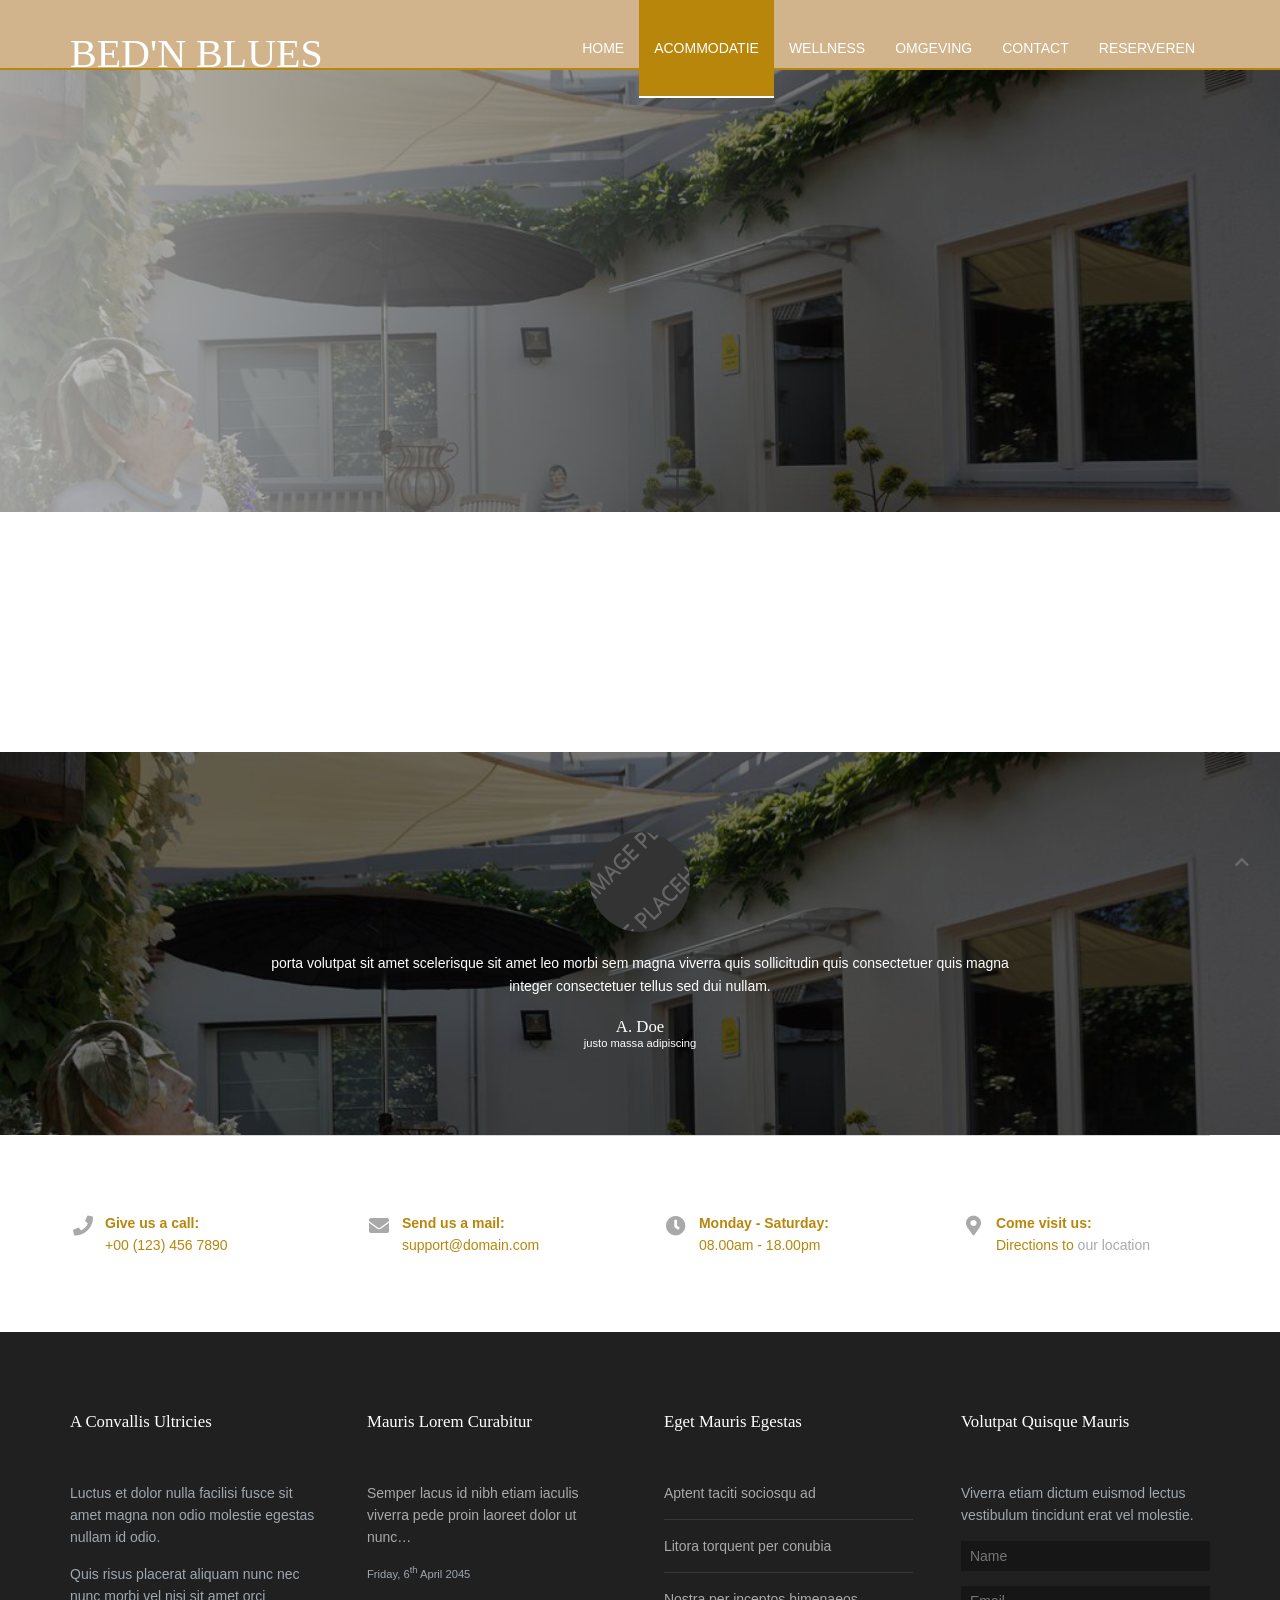
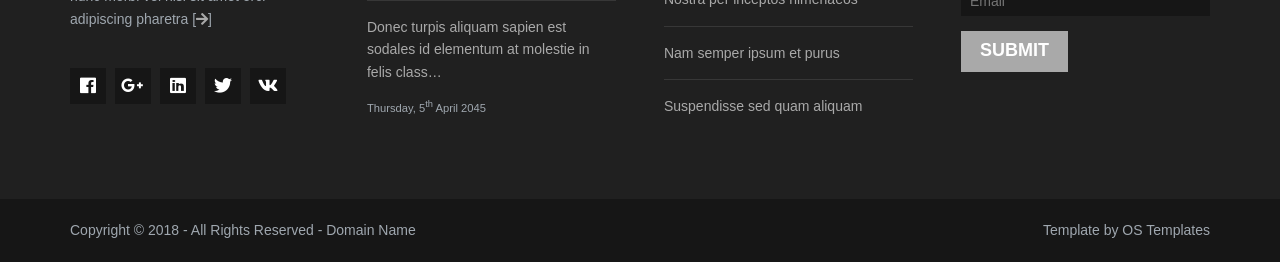
==== acommodatie.html @ f79406b9 "updated" ====
<!DOCTYPE html>
<!--
Template Name: Trealop
Author: <a href="https://www.os-templates.com/">OS Templates</a>
Author URI: https://www.os-templates.com/
Copyright: OS-Templates.com
Licence: Free to use under our free template licence terms
Licence URI: https://www.os-templates.com/template-terms
-->
<html lang="">
<!-- To declare your language - read more here: https://www.w3.org/International/questions/qa-html-language-declarations -->
<head>
<title>Bed'N Blues</title>
<meta charset="utf-8">
<meta name="viewport" content="width=device-width, initial-scale=1.0, maximum-scale=1.0, user-scalable=no">
<link href="layout/styles/layout.css" rel="stylesheet" type="text/css" media="all">
</head>
<body id="top">
  
  
<div class="wrapper row1">
  <header id="header" class="hoc clear">
    <div id="logo" class="fl_left"> 
      <!-- ################################################################################################ -->
      <h1><a href="index.html">Bed'N Blues</a></h1>
      <!-- ################################################################################################ -->
    </div>
    <nav id="mainav" class="fl_right"> 
      <!-- ################################################################################################ -->
      <ul class="clear">
        <li><a href="index.html">Home</a></li>
        <li class="active"><a  href="acommodatie.html">acommodatie</a>
       
        </li>
        <li><a href="wellness.html">Wellness</a>
         
        </li>
        <li><a href="omgeving.html">omgeving</a></li>
        <li><a href="contact.html">contact</a></li>
        <li><a href="reserveren.html">reserveren</a></li>
       
      </ul>
      <!-- ################################################################################################ -->
    </nav>
  </header>
</div>
<!-- ################################################################################################ -->
<!-- ################################################################################################ -->
<!-- ################################################################################################ -->
<div class="wrapper bgded overlay gradient" style="background-image:url('images/demo/backgrounds/01.png');">
  <div id="pageintro" class="hoc clear"> 
    <!-- ################################################################################################ -->
    <article>
      <p></p>
      <h3 class="heading"></h3>
      <footer>
       
      </footer>
    </article>
    <!-- ################################################################################################ -->
  </div>
</div>
<div class="wrapper row3">


</div>

<!-- ################################################################################################ -->
<!-- ################################################################################################ -->
<!-- ################################################################################################ -->

<!-- ################################################################################################ -->
<!-- ################################################################################################ -->
<!-- ################################################################################################ -->

<!-- ################################################################################################ -->
<!-- ################################################################################################ -->
<!-- ################################################################################################ -->
<div class="wrapper row3">
  <main class="hoc container clear"> 
    <!-- main body -->
    <!-- ################################################################################################ -->
    <section id="introblocks">
      <div class="sectiontitle">
        <h6 class="heading"></h6>
      </div>
    
    </section>
    <!-- ################################################################################################ -->
    <!-- / main body -->
    <div class="clear"></div>
  </main>
</div>
<!-- ################################################################################################ -->
<!-- ################################################################################################ -->
<!-- ################################################################################################ -->
<div class="wrapper row2">
  
</div>
<!-- ################################################################################################ -->
<!-- ################################################################################################ -->
<!-- ################################################################################################ -->
<div class="wrapper bgded overlay" style="background-image:url('images/demo/backgrounds/01.png');">
  <div class="hoc container testimonial clear"> 
    <!-- ################################################################################################ -->
    <article><img src="images/demo/100x100.png" alt="">
      <blockquote>porta volutpat sit amet scelerisque sit amet leo morbi sem magna viverra quis sollicitudin quis consectetuer quis magna integer consectetuer tellus sed dui nullam.</blockquote>
      <h6 class="heading font-x1">A. Doe</h6>
      <em>justo massa adipiscing</em></article>
    <!-- ################################################################################################ -->
  </div>
</div>
<!-- ################################################################################################ -->
<!-- ################################################################################################ -->
<!-- ################################################################################################ -->
<div class="wrapper row3">
  <section id="cta" class="hoc container clear"> 
    <!-- ################################################################################################ -->
    <ul class="nospace clear">
      <li class="one_quarter first">
        <div class="block clear"><a href="#"><i class="fas fa-phone"></i></a> <span><strong>Give us a call:</strong> +00 (123) 456 7890</span></div>
      </li>
      <li class="one_quarter">
        <div class="block clear"><a href="#"><i class="fas fa-envelope"></i></a> <span><strong>Send us a mail:</strong> support@domain.com</span></div>
      </li>
      <li class="one_quarter">
        <div class="block clear"><a href="#"><i class="fas fa-clock"></i></a> <span><strong> Monday - Saturday:</strong> 08.00am - 18.00pm</span></div>
      </li>
      <li class="one_quarter">
        <div class="block clear"><a href="#"><i class="fas fa-map-marker-alt"></i></a> <span><strong>Come visit us:</strong> Directions to <a href="#">our location</a></span></div>
      </li>
    </ul>
    <!-- ################################################################################################ -->
  </section>
</div>
<!-- ################################################################################################ -->
<!-- ################################################################################################ -->
<!-- ################################################################################################ -->
<div class="wrapper row4">
  <footer id="footer" class="hoc clear"> 
    <!-- ################################################################################################ -->
    <div class="one_quarter first">
      <h6 class="heading">A convallis ultricies</h6>
      <p>Luctus et dolor nulla facilisi fusce sit amet magna non odio molestie egestas nullam id odio.</p>
      <p class="btmspace-30">Quis risus placerat aliquam nunc nec nunc morbi vel nisi sit amet orci adipiscing pharetra [<a href="#"><i class="fas fa-arrow-right"></i></a>]</p>
      <ul class="faico clear">
        <li><a class="faicon-facebook" href="#"><i class="fab fa-facebook"></i></a></li>
        <li><a class="faicon-google-plus" href="#"><i class="fab fa-google-plus-g"></i></a></li>
        <li><a class="faicon-linkedin" href="#"><i class="fab fa-linkedin"></i></a></li>
        <li><a class="faicon-twitter" href="#"><i class="fab fa-twitter"></i></a></li>
        <li><a class="faicon-vk" href="#"><i class="fab fa-vk"></i></a></li>
      </ul>
    </div>
    <div class="one_quarter">
      <h6 class="heading">Mauris lorem curabitur</h6>
      <ul class="nospace linklist">
        <li>
          <article>
            <p class="nospace btmspace-10"><a href="#">Semper lacus id nibh etiam iaculis viverra pede proin laoreet dolor ut nunc&hellip;</a></p>
            <time class="block font-xs" datetime="2045-04-06">Friday, 6<sup>th</sup> April 2045</time>
          </article>
        </li>
        <li>
          <article>
            <p class="nospace btmspace-10"><a href="#">Donec turpis aliquam sapien est sodales id elementum at molestie in felis class&hellip;</a></p>
            <time class="block font-xs" datetime="2045-04-05">Thursday, 5<sup>th</sup> April 2045</time>
          </article>
        </li>
      </ul>
    </div>
    <div class="one_quarter">
      <h6 class="heading">Eget mauris egestas</h6>
      <ul class="nospace linklist">
        <li><a href="#">Aptent taciti sociosqu ad</a></li>
        <li><a href="#">Litora torquent per conubia</a></li>
        <li><a href="#">Nostra per inceptos himenaeos</a></li>
        <li><a href="#">Nam semper ipsum et purus</a></li>
        <li><a href="#">Suspendisse sed quam aliquam</a></li>
      </ul>
    </div>
    <div class="one_quarter">
      <h6 class="heading">Volutpat quisque mauris</h6>
      <p class="nospace btmspace-15">Viverra etiam dictum euismod lectus vestibulum tincidunt erat vel molestie.</p>
      <form method="post" action="#">
        <fieldset>
          <legend>Newsletter:</legend>
          <input class="btmspace-15" type="text" value="" placeholder="Name">
          <input class="btmspace-15" type="text" value="" placeholder="Email">
          <button type="submit" value="submit">Submit</button>
        </fieldset>
      </form>
    </div>
    <!-- ################################################################################################ -->
  </footer>
</div>
<!-- ################################################################################################ -->
<!-- ################################################################################################ -->
<!-- ################################################################################################ -->
<div class="wrapper row5">
  <div id="copyright" class="hoc clear"> 
    <!-- ################################################################################################ -->
    <p class="fl_left">Copyright &copy; 2018 - All Rights Reserved - <a href="#">Domain Name</a></p>
    <p class="fl_right">Template by <a target="_blank" href="https://www.os-templates.com/" title="Free Website Templates">OS Templates</a></p>
    <!-- ################################################################################################ -->
  </div>
</div>
<!-- ################################################################################################ -->
<!-- ################################################################################################ -->
<!-- ################################################################################################ -->
<a id="backtotop" href="#top"><i class="fas fa-chevron-up"></i></a>
<!-- JAVASCRIPTS -->
<script src="layout/scripts/jquery.min.js"></script>
<script src="layout/scripts/jquery.backtotop.js"></script>
<script src="layout/scripts/jquery.mobilemenu.js"></script>
</body>
</html>
---- layout/styles/layout.css ----
@charset "utf-8";
/*
Template Name: Trealop
Author: <a href="https://www.os-templates.com/">OS Templates</a>
Author URI: https://www.os-templates.com/
Copyright: OS-Templates.com
Licence: Free to use under our free template licence terms
Licence URI: https://www.os-templates.com/template-terms
File: Layout CSS
*/

@import url("fontawesome-free/css/fontawesome-all.min.css");
@import url("framework.css");

/* Rows
--------------------------------------------------------------------------------------------------------------- */
.row0, .row0 a{}
.row1{border-bottom:2px solid;
height: 70px;
background-color: sienna;
}

.row2, .row2 a{}
.row3, .row3 a{}
.row4, .row4 a{}
.row5, .row5 a{}


/* Top Bar
--------------------------------------------------------------------------------------------------------------- */
#topbar{padding:15px 0; text-transform:uppercase;}

#topbar ul li{display:inline-block; margin-right:15px;}
#topbar ul li:last-child{margin-right:0; padding-right:0; border-right:none;}
#topbar i{line-height:normal;}

/* Search Form */
#topbar #searchform{position:relative; line-height:1; z-index:9999;}
#topbar #searchform::after{display:block; height:18px; line-height:18px; padding:0; font-family:"Font Awesome\ 5 Free"; font-weight:900; content:"\f002"/* fa-search */;}
#topbar #searchform:hover::after, #topbar #searchform button{cursor:pointer;}
#topbar #searchform > div{position:absolute; top:18px; right:0; width:280px; visibility:hidden; opacity:0/* Required for transition effect */;}
#topbar #searchform:hover > div{visibility:visible; opacity:1/* Required for transition effect */;}
#topbar #searchform form{display:block; position:relative;}
#topbar #searchform form *{border:none;}
#topbar #searchform input{display:block; width:100%; height:36px; padding:8px 40px 8px 10px; font-size:1rem;}
#topbar #searchform ::placeholder{text-transform:capitalize;}
#topbar #searchform button{display:block; position:absolute; top:3px; right:2px; height:30px; font-size:16px; line-height:1;}


/* Header
--------------------------------------------------------------------------------------------------------------- */
#header{}

#header #logo{margin:30px 0 0 0;}
#header #logo h1{margin:0; padding:0; font-size:40px; text-transform:uppercase;}


/* Page Intro
--------------------------------------------------------------------------------------------------------------- */
#pageintro{padding:180px 0;}

#pageintro article{display:inline-block; max-width:75%;}
#pageintro .heading{margin-bottom:20px; font-size:4rem;}
#pageintro p:first-of-type{margin:0 0 20px 0; text-transform:uppercase; font-size:1.6rem; letter-spacing:5px;}
#pageintro footer{margin-top:50px;}


/* Content Area
--------------------------------------------------------------------------------------------------------------- */
.container{padding:80px 0;}

/* Content */
.container .content{}

.sectiontitle{display:block; max-width:55%; margin:0 auto 80px; text-align:center;}
.sectiontitle *{margin:0;}

/* Prices */
.prices{}
.prices li{margin-bottom:50px;}/* Default 30px, but must compensate for the 20px negative footer margin */
.prices li:nth-last-child(-n+3){margin-bottom:0;}/* Removes bottom margin from the last three items - margin is restored in the media queries when items stack */
.prices li:nth-child(3n+1){margin-left:0; clear:left;}/* Removes the need to add class="first" */
.prices li article{display:block; position:relative; padding:40px 25px; border:1px solid; text-align:center;}/* Uses the one_third width in pixels */
.prices li article *{margin:0 0 30px 0;}
.prices li article i{display:inline-block; font-size:80px;}
.prices li article .heading{text-transform:uppercase;}
.prices li article p{}
.prices li article p:last-of-type{display:inline-block; position:relative; padding-left:18px; font-weight:400;}
.prices li article p:last-of-type *{margin:0; line-height:1;}
.prices li article p:last-of-type sup{position:absolute; top:3px; left:0; font-size:1.2rem;}
.prices li article p:last-of-type strong{margin-right:5px; font-size:50px;}
.prices li article p:last-of-type em{font-style:normal;}
.prices li article footer{margin:0 0 -60px 0; padding:0;}
.prices li article footer a{margin-bottom:0;}

/* Testimonial */
.testimonial{}
.testimonial article{max-width:65%; margin:0 auto; text-align:center;}
.testimonial article *{margin:0; padding:0;}
.testimonial article img{margin-bottom:20px; border-radius:50%;}
.testimonial article blockquote{margin-bottom:20px;}
.testimonial article .heading{}
.testimonial article em{display:block; margin-top:-5px; font-size:.8rem; font-style:normal;}

/* Comments */
#comments ul{margin:0 0 40px 0; padding:0; list-style:none;}
#comments li{margin:0 0 10px 0; padding:15px;}
#comments .avatar{float:right; margin:0 0 10px 10px; padding:3px; border:1px solid;}
#comments address{font-weight:bold;}
#comments time{font-size:smaller;}
#comments .comcont{display:block; margin:0; padding:0;}
#comments .comcont p{margin:10px 5px 10px 0; padding:0;}

#comments form{display:block; width:100%;}
#comments input, #comments textarea{width:100%; padding:10px; border:1px solid;}
#comments textarea{overflow:auto;}
#comments div{margin-bottom:15px;}
#comments input[type="submit"], #comments input[type="reset"]{display:inline-block; width:auto; min-width:150px; margin:0; padding:8px 5px; cursor:pointer;}

/* Sidebar */
.container .sidebar{}

.sidebar .sdb_holder{margin-bottom:50px;}
.sidebar .sdb_holder:last-child{margin-bottom:0;}


/* Click to Action
--------------------------------------------------------------------------------------------------------------- */
.cta{padding:50px 0;}
.cta > :first-child{margin-top:10px;}
.cta > :last-child{margin-bottom:0;}/* Used when elements stack in smaller viewports */

.cta footer{text-align:center;}
.cta footer a{display:block;}


/* Introblocks
--------------------------------------------------------------------------------------------------------------- */
#introblocks{}

#introblocks > li:last-child{margin-bottom:0;}/* Used when elements stack in small viewports */
#introblocks article{display:block; padding:40px 20px; border:1px solid; text-align:center;}
#introblocks article *{margin:0 0 25px 0;}
#introblocks article .btn{margin:10px 0 0 0;}
#introblocks article > :last-child{margin-bottom:0;}
#introblocks article i{display:inline-block; font-size:66px;}


/* Latest
--------------------------------------------------------------------------------------------------------------- */
#latest{}

#latest ul{margin-bottom:80px;}
#latest ul li{margin-bottom:30px;}
#latest ul li:nth-last-child(-n+3){margin-bottom:0;}/* Removes bottom margin from the last three items - margin is restored in the media queries when items stack */
#latest ul li:nth-child(3n+1){margin-left:0; clear:left;}/* Removes the need to add class="first" */
#latest ul li figure{position:relative; max-width:348px;}/* Uses the one_third width in pixels */
#latest ul li figure figcaption{display:block; text-align:center; padding:15px 0 0 0; font-weight:700; text-transform:uppercase;}
#latest ul li figure figcaption *{margin:0;}


/* CTA - Click to Action
--------------------------------------------------------------------------------------------------------------- */
#cta{border-top:1px solid;}

#cta ul{}
#cta ul li{}
#cta ul li div{position:relative; min-height:30px; padding:0 0 0 35px; line-height:1;}
#cta ul li div i{position:absolute; top:0; left:0; width:25px; height:23px; font-size:20px; text-align:center;}
#cta ul li div span{display:block;}
#cta ul li div strong{display:block; margin:0 0 8px 0;}


/* Footer
--------------------------------------------------------------------------------------------------------------- */
#footer{padding:80px 0;}

#footer .heading{margin-bottom:50px; font-size:1.2rem;}

#footer .linklist li{display:block; margin-bottom:15px; padding:0 0 15px 0; border-bottom:1px solid;}
#footer .linklist li:last-child{margin:0; padding:0; border:none;}
#footer .linklist li::before, #footer .linklist li::after{display:table; content:"";}
#footer .linklist li, #footer .linklist li::after{clear:both;}

#footer input, #footer button{border:1px solid;}
#footer input{display:block; width:100%; padding:8px;}
#footer button{padding:8px 18px 10px; text-transform:uppercase; font-weight:700; cursor:pointer;}

/* Copyright
--------------------------------------------------------------------------------------------------------------- */
#copyright{padding:20px 0;}
#copyright *{margin:0; padding:0;}


/* Transition Fade
This gives a smooth transition to "ALL" elements used in the layout - other than the navigation form used in mobile devices
If you don't want it to fade all elements, you have to list the ones you want to be faded individually
Delete it completely to stop fading
--------------------------------------------------------------------------------------------------------------- */
*, *::before, *::after{transition:all .3s ease-in-out;}
#mainav form *{transition:none !important;}


/* ------------------------------------------------------------------------------------------------------------ */
/* ------------------------------------------------------------------------------------------------------------ */
/* ------------------------------------------------------------------------------------------------------------ */
/* ------------------------------------------------------------------------------------------------------------ */
/* ------------------------------------------------------------------------------------------------------------ */


/* Navigation
--------------------------------------------------------------------------------------------------------------- */
nav ul, nav ol{margin:0; padding:0; list-style:none;}

#mainav, #breadcrumb, .sidebar nav{line-height:normal;}
#mainav .drop::after, #mainav li li .drop::after, #breadcrumb li a::after, .sidebar nav a::after{position:absolute; font-family:"Font Awesome\ 5 Free"; font-weight:900; font-size:10px; line-height:10px;}

/* Top Navigation */
#mainav{position:relative; margin-bottom:-2px; z-index:999;}
#mainav ul{text-transform:uppercase;}
#mainav ul ul{position:absolute; width:180px; text-transform:none;}
#mainav ul ul ul{left:180px; top:0;}
#mainav li{display:block; position:relative; float:left; margin:0; padding:0;}
#mainav li:last-child{margin-right:0;}
#mainav li li{width:100%; margin:0;}
#mainav li a{display:block; padding:40px 15px; border-bottom:2px solid;}
#mainav li li a{border-width:0 0 1px 0;}
#mainav .drop{padding-left:20px;}
#mainav li li a, #mainav li li .drop{display:block; margin:0; padding:10px 15px;}
#mainav .drop::after, #mainav li li .drop::after{content:"\f0d7";}
#mainav .drop::after{top:45px; left:10px;}
#mainav li li .drop::after{top:15px; left:5px;}
#mainav ul ul{visibility:hidden; opacity:0;}
#mainav ul li:hover > ul{visibility:visible; opacity:1;}

#mainav form{display:none; width:100%; margin:0; padding:0;}
#mainav form select, #mainav form select option{display:block; cursor:pointer; outline:none;}
#mainav form select{width:100%; padding:5px; border:none;}
#mainav form select option{margin:5px; padding:0; border:none;}

/* Breadcrumb */
#breadcrumb{padding:150px 0 30px;}
#breadcrumb ul{margin:0; padding:0; list-style:none; text-transform:uppercase;}
#breadcrumb li{display:inline-block; margin:0 6px 0 0; padding:0;}
#breadcrumb li a{display:block; position:relative; margin:0; padding:0 12px 0 0; font-size:12px;}
#breadcrumb li a::after{top:4px; right:0; content:"\f0da";}
#breadcrumb li:last-child a{margin:0; padding:0;}
#breadcrumb li:last-child a::after{display:none;}
#breadcrumb .heading{margin:0; font-size:2rem;}

/* Sidebar Navigation */
.sidebar nav{display:block; width:100%;}
.sidebar nav li{margin:0 0 3px 0; padding:0;}
.sidebar nav a{display:block; position:relative; margin:0; padding:5px 10px 5px 15px; text-decoration:none; border:solid; border-width:0 0 1px 0;}
.sidebar nav a::after{top:10px; left:5px; content:"\f0da";}
.sidebar nav ul ul a{padding-left:35px;}
.sidebar nav ul ul a::after{left:25px;}
.sidebar nav ul ul ul a{padding-left:55px;}
.sidebar nav ul ul ul a::after{left:45px;}

/* Pagination */
.pagination{display:block; width:100%; text-align:center; clear:both;}
.pagination li{display:inline-block; margin:0 2px 0 0;}
.pagination li:last-child{margin-right:0;}
.pagination a, .pagination strong{display:block; padding:8px 11px; border:1px solid; background-clip:padding-box; font-weight:normal;}

/* Back to Top */
#backtotop{z-index:999; display:inline-block; position:fixed; visibility:hidden; bottom:20px; right:20px; width:36px; height:36px; line-height:36px; font-size:16px; text-align:center; opacity:.2;}
#backtotop i{display:block; width:100%; height:100%; line-height:inherit;}
#backtotop.visible{visibility:visible; opacity:.5;}
#backtotop:hover{opacity:1;}


/* Tables
--------------------------------------------------------------------------------------------------------------- */
table, th, td{border:1px solid; border-collapse:collapse; vertical-align:top;}
table, th{table-layout:auto;}
table{width:100%; margin-bottom:15px;}
th, td{padding:5px 8px;}
td{border-width:0 1px;}


/* Gallery
--------------------------------------------------------------------------------------------------------------- */
#gallery{display:block; width:100%; margin-bottom:50px;}
#gallery figure figcaption{display:block; width:100%; clear:both;}
#gallery li{margin-bottom:30px;}


/* Font Awesome Social Icons
--------------------------------------------------------------------------------------------------------------- */
.faico{margin:0; padding:0; list-style:none;}
.faico li{display:inline-block; margin:8px 5px 0 0; padding:0; line-height:normal;}
.faico li:last-child{margin-right:0;}
.faico a{display:inline-block; width:36px; height:36px; line-height:36px; font-size:18px; text-align:center;}

.faico a{color:#FFFFFF; background-color:#161616;}
.faico a:hover{}

.faicon-dribble:hover{background-color:#EA4C89;}
.faicon-facebook:hover{background-color:#3B5998;}
.faicon-google-plus:hover{background-color:#DB4A39;}
.faicon-linkedin:hover{background-color:#0E76A8;}
.faicon-twitter:hover{background-color:#00ACEE;}
.faicon-vk:hover{background-color:#4E658E;}


/* ------------------------------------------------------------------------------------------------------------ */
/* ------------------------------------------------------------------------------------------------------------ */
/* ------------------------------------------------------------------------------------------------------------ */
/* ------------------------------------------------------------------------------------------------------------ */
/* ------------------------------------------------------------------------------------------------------------ */


/* Colours
--------------------------------------------------------------------------------------------------------------- */
body{color:#474747; background-color:#FFFFFF;}
a{color:#A9A9A9
;}
a:active, a:focus{background:transparent;}/* IE10 + 11 Bugfix - prevents grey background */
hr, .borderedbox{border-color:#D7D7D7;}
label span{color:#FF0000; background-color:inherit;}
input:focus, textarea:focus, *:required:focus{border-color:#A9A9A9
;}

.overlay{color:#FFFFFF; background-color:inherit;}
.overlay::after{color:inherit; background-color:rgba(0,0,0,.55);}
.overlay.gradient::before{background:linear-gradient(90deg,rgba(255,255,255,.6) 0%,transparent 100%);}
.overlay.light{color:#474747;}
.overlay.light::after{background-color:rgba(255,255,255,.7);}

.btn, .btn.inverse:hover{color:#FFFFFF; background-color:#A9A9A9
; border-color:#A9A9A9
;}
.btn:hover, .btn.inverse{color:inherit; background-color:transparent; border-color:inherit;}

.imgover:hover::before{background:rgba(255,255,255,.7);}
.imgover, .imgover:hover::after{color:#A9A9A9
;}


/* Rows */
.row0{color:#474747; background-color:#F4F4F4;}
.row1{color:#FFFFFF; background-color:tan; border-color:#B8860B
	;}
.row2{color:#474747; background-color:#F4F4F4;}
.row3{color:darkgoldenrod; background-color:#FFFFFF;
 justify-content: space-between;}
.row4{color:#9FA7AF; background-color:#202020;}
.row5, .row5 a{color:#9FA7AF; background-color:#161616;}

.coloured{color:#FFFFFF; background-color:#B8860B
;}


/* Top Bar */
#topbar #searchform{color:#A9A9A9
;}
#topbar #searchform:hover{}
#topbar #searchform input{color:#FFFFFF; background:#B8860B
;}
#topbar #searchform button{color:#FFFFFF; background:transparent;}


/* Header */
#header #logo h1 a{color:inherit;}


/* Page Intro */
#pageintro{color:#FFFFFF;}


/* Content Area */
.prices li article{background-color:#FFFFFF; border-color:rgba(0,0,0,.1);}
.prices li article:hover, .prices li article:hover .btn, .prices .btn:hover{color:inherit; background-color:#FFFFFF; border-color:#A9A9A9
;}
.prices li article p:last-of-type strong{color:#B8860B
;}

.red{color:#B12E52;}
.green{color:#00B900}
.blue{color:#359AFF}


/* Introblocks */
#introblocks article{border-color:rgba(0,0,0,.1);}
#introblocks article:hover{background-color:rgba(0,0,0,.02); border-color:#A9A9A9
;}


/* CTA - Click to Action */
#cta{border-color:#D7D7D7;}


/* Footer */
#footer .heading{color:#FFFFFF;}
#footer hr, #footer .borderedbox, #footer .linklist li{border-color:rgba(255,255,255,.1);}

#footer input, #footer button{border-color:transparent;}
#footer input{color:#9FA7AF; background-color:#161616;}
#footer input:focus{border-color:#A9A9A9
;}
#footer button{color:#FFFFFF; background-color:#A9A9A9
;}


/* Navigation */
#mainav{}
#mainav li a{color:inherit; border-color:transparent;}
#mainav .active a, #mainav a:hover, #mainav li:hover > a{color:#FFFFFF; background-color:#B8860B
; border-color:#FFFFFF;}
#mainav li li a, #mainav .active li a{color:#FFFFFF; background-color:rgba(83,211,222,.5);/* #A9A9A9
 */ border-color:rgba(0,0,0,.6);}
#mainav li li:hover > a, #mainav .active .active > a{color:#FFFFFF; background-color:#B8860B
; border-color:rgba(0,0,0,.6);}
#mainav form select{color:#474747; background-color:#FFFFFF;}

#breadcrumb a{color:inherit; background-color:inherit;}
#breadcrumb li:last-child a{color:#A9A9A9
;}

.container .sidebar nav a{color:inherit; border-color:#D7D7D7;}
.container .sidebar nav a:hover{color:#A9A9A9
;}

.pagination a, .pagination strong{border-color:#D7D7D7;}
.pagination .current *{color:#FFFFFF; background-color:#A9A9A9
;}

#backtotop{color:#FFFFFF; background-color:#A9A9A9
;}


/* Tables + Comments */
table, th, td, #comments .avatar, #comments input, #comments textarea{border-color:#D7D7D7;}
#comments input:focus, #comments textarea:focus, #comments *:required:focus{border-color:#A9A9A9
;}
th{color:#FFFFFF; background-color:#373737;}
tr, #comments li, #comments input[type="submit"], #comments input[type="reset"]{color:inherit; background-color:#FBFBFB;}
tr:nth-child(even), #comments li:nth-child(even){color:inherit; background-color:#F7F7F7;}
table a, #comments a{background-color:inherit;}


/* ------------------------------------------------------------------------------------------------------------ */
/* ------------------------------------------------------------------------------------------------------------ */
/* ------------------------------------------------------------------------------------------------------------ */
/* ------------------------------------------------------------------------------------------------------------ */
/* ------------------------------------------------------------------------------------------------------------ */


/* Media Queries
--------------------------------------------------------------------------------------------------------------- */
@-ms-viewport{width:device-width;}


/* Max Wrapper Width - Laptop, Desktop etc.
--------------------------------------------------------------------------------------------------------------- */
@media screen and (min-width:1140px){
	.hoc{max-width:1140px;}
}

@media screen and (min-width:978px) and (max-width:1140px){
	.hoc{max-width:95%;}
}


/* Mobile Devices
--------------------------------------------------------------------------------------------------------------- */
@media screen and (max-width:978px){
	.hoc{max-width:90%;}

	#topbar{}

	#header{padding:30px 0;}
	#header #logo{margin-top:0;}

	#mainav{}
	#mainav ul{display:none;}
	#mainav form{display:block; margin-top:8px;}

	#breadcrumb{}

	.container{}
	#comments input[type="reset"]{margin-top:10px;}
	.pagination li{display:inline-block; margin:0 5px 5px 0;}

	#footer{}

	#copyright{}
	#copyright p:first-of-type{margin-bottom:10px;}
}

@media screen and (max-width:750px){
	.imgl, .imgr{display:inline-block; float:none; margin:0 0 10px 0;}
	.fl_left, .fl_right{display:block; float:none;}
	.group .group > *:last-child, .clear .clear > *:last-child, .clear .group > *:last-child, .group .clear > *:last-child{margin-bottom:0;}/* Experimental - Needs more testing in different situations, stops double margin when stacking */
	.one_half, .one_third, .two_third, .one_quarter, .two_quarter, .three_quarter{display:block; float:none; width:auto; margin:0 0 30px 0; padding:0;}

	#topbar{}
	#topbar #searchform{display:none;}

	#header{text-align:center;}
	#header #logo{margin:0 0 15px 0;}

	#pageintro article{max-width:none;}
	#pageintro .heading{font-size:2rem;}
	#pageintro p:first-of-type{font-size:1rem;}

	.sectiontitle, .testimonial article{max-width:none;}
	.testimonial article{text-align:left;}

	.cta > :first-child{margin-top:0; text-align:center;}
	.cta footer a{display:inline-block;}

	.prices li:nth-last-child(-n+3){margin-bottom:50px;}
	#latest ul li:nth-last-child(-n+3){margin-bottom:30px;}

	#footer{padding-bottom:50px;}/* Not required, just looks a little better */
}


/* Other
--------------------------------------------------------------------------------------------------------------- */
@media screen and (max-width:650px){
	.scrollable{display:block; width:100%; margin:0 0 30px 0; padding:0 0 15px 0; overflow:auto; overflow-x:scroll;}
	.scrollable table{margin:0; padding:0; white-space:nowrap;}

	.inline li{display:block; margin-bottom:10px;}
	.pushright li{margin-right:0;}

	.font-x2{font-size:1.4rem;}
	.font-x3{font-size:1.6rem;}
}

  .aanbod{ justify-content: space-between; 
list-style: none;
padding: 20px; 
}

.center {
	justify-content:center;
	margin: auto;
  }

  .watermeloen {
	  font-size: large;
  }

  .brownie {
    justify-content: center;
    display: flex;
}
input {
	width: 400px;
	height: 30px;
}

textarea {
	width: 400px;
	height: 100px;
}

button {
	font-size: large;
}

.koffiekoek {
	padding: 50px;
}
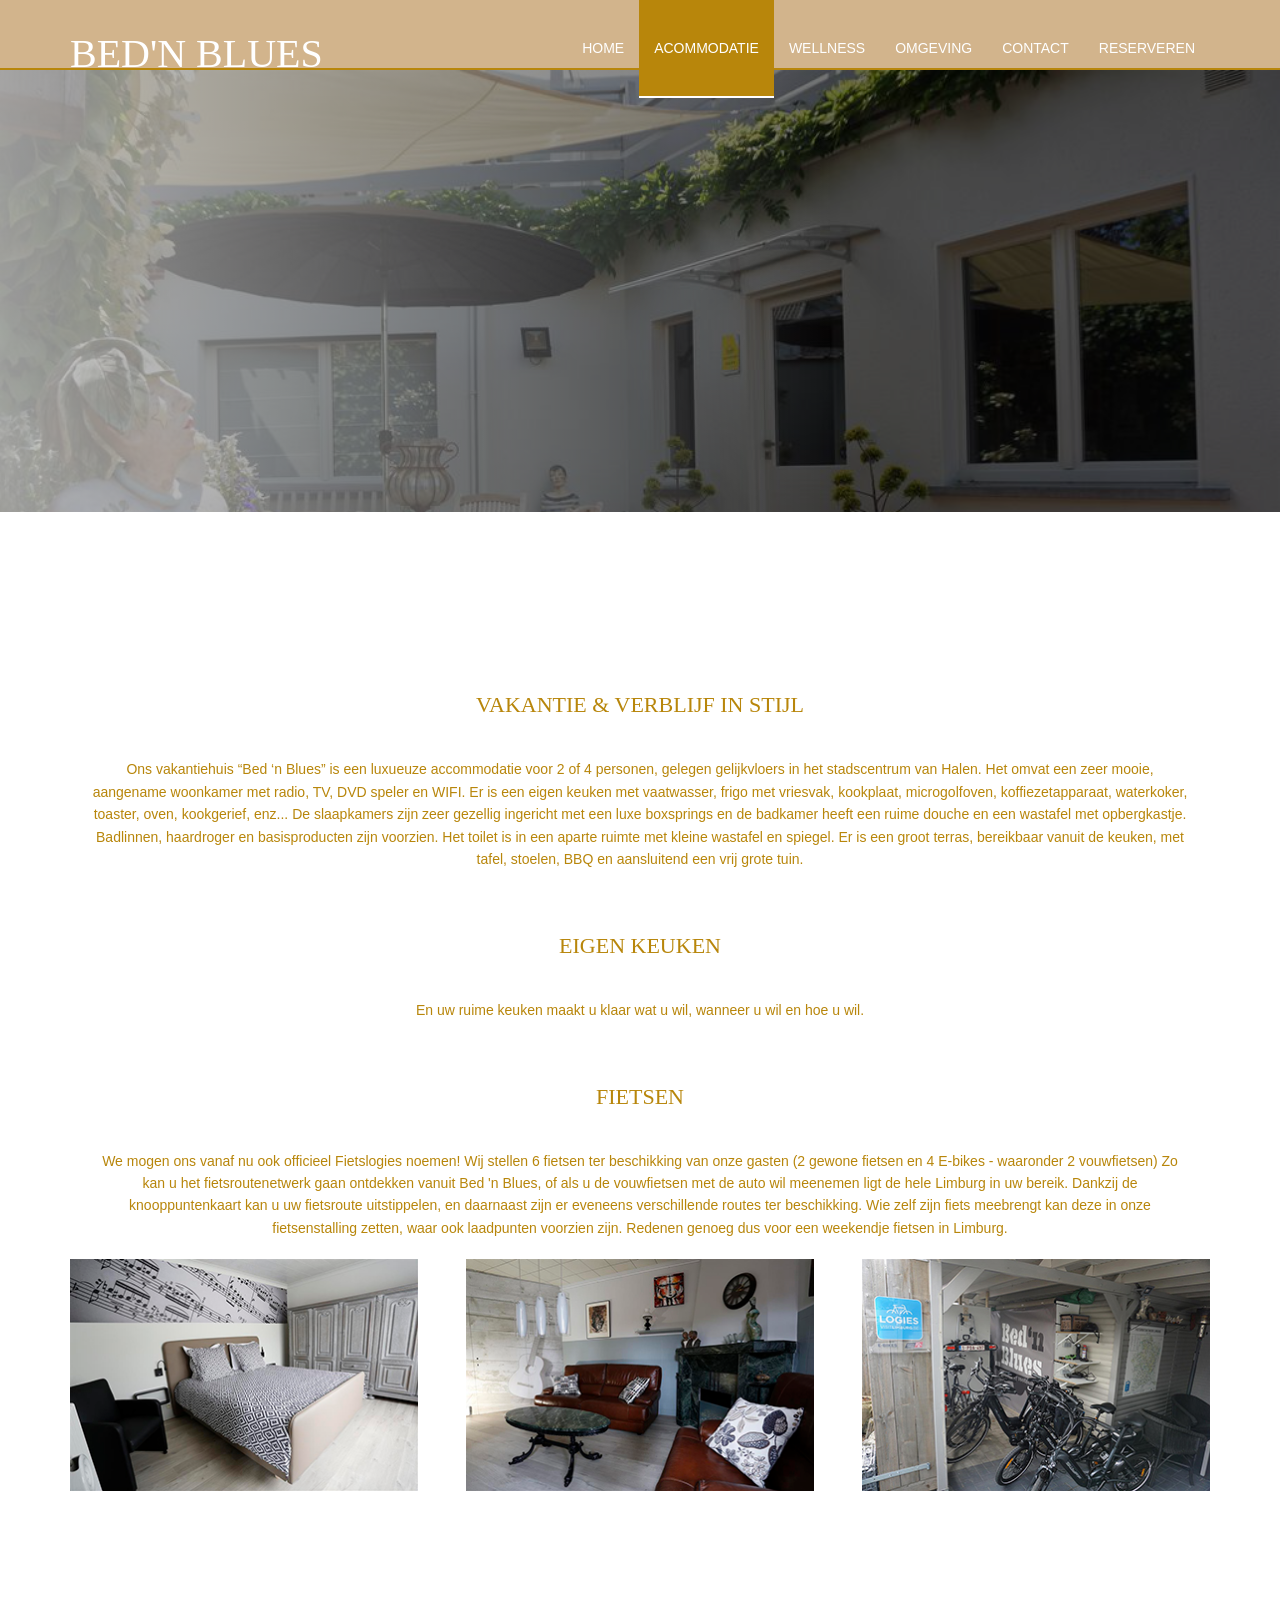
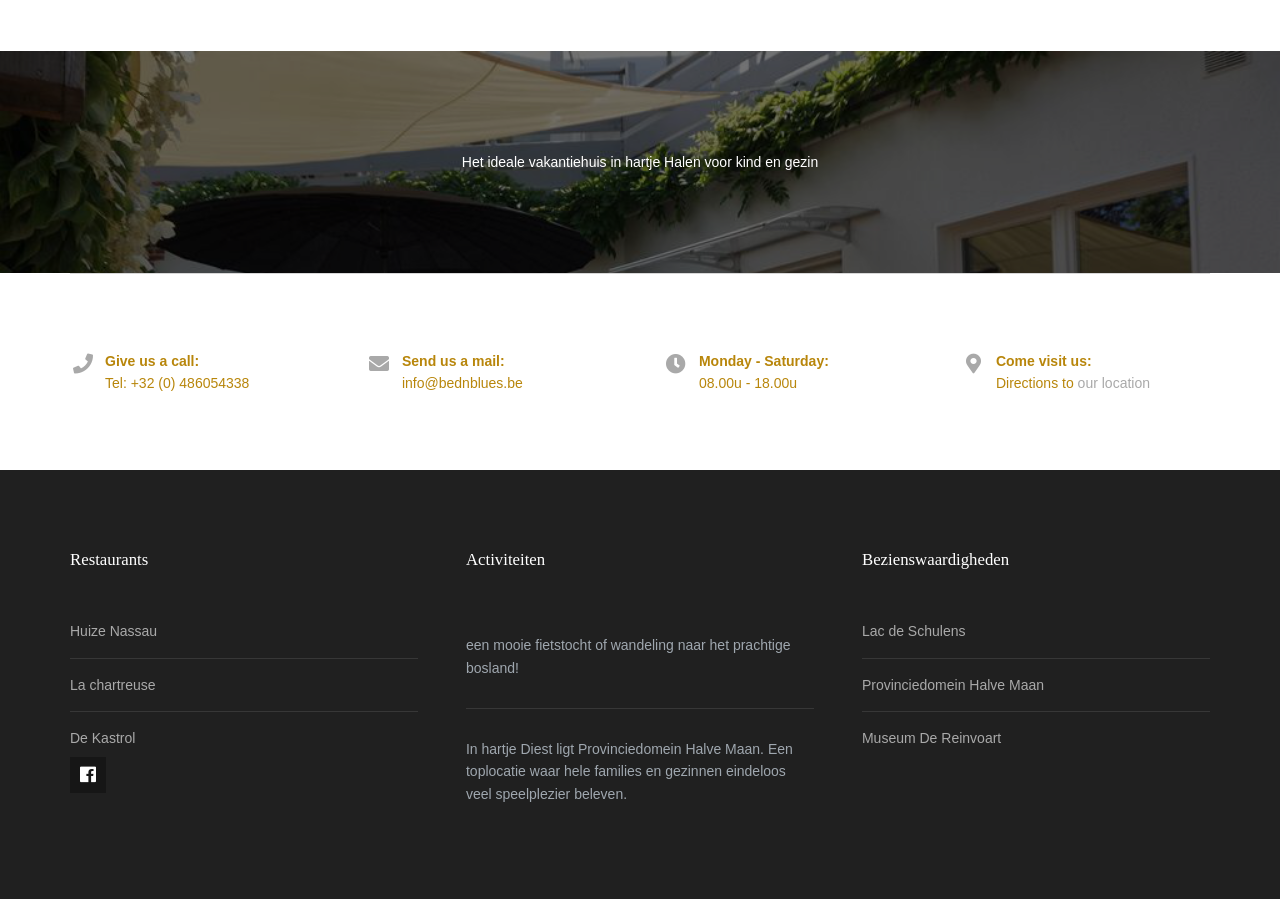
==== commit 8256590f: "Update" ====
--- a/acommodatie.html
+++ b/acommodatie.html
@@ -77,15 +77,40 @@
 <!-- ################################################################################################ -->
 <!-- ################################################################################################ -->
 <div class="wrapper row3">
-  <main class="hoc container clear"> 
     <!-- main body -->
     <!-- ################################################################################################ -->
-    <section id="introblocks">
-      <div class="sectiontitle">
-        <h6 class="heading"></h6>
-      </div>
+    <section id="latest" class="hoc container clear"> 
+        <!-- ################################################################################################ -->
+        <div class="sectiontitle">
+        </div>
+        <h1 class="center">VAKANTIE & VERBLIJF IN STIJL</h1>
+        <p class="center">
+            Ons vakantiehuis “Bed ‘n Blues” is een luxueuze accommodatie voor 2 of 4 personen, gelegen gelijkvloers in het stadscentrum van Halen. Het omvat een zeer mooie, aangename woonkamer met radio, TV, DVD speler en WIFI. Er is een eigen keuken
+            met vaatwasser, frigo met vriesvak, kookplaat, microgolfoven, koffiezetapparaat, waterkoker, toaster, oven, kookgerief, enz... De slaapkamers zijn zeer gezellig ingericht met een luxe boxsprings en de badkamer heeft een ruime douche en een wastafel met opbergkastje. Badlinnen, haardroger en basisproducten zijn voorzien. Het toilet is in een aparte ruimte met kleine wastafel en spiegel. Er is een groot terras, bereikbaar vanuit de keuken, met tafel, stoelen, BBQ en aansluitend een vrij grote tuin.</p>
+        <br>
+        <h1 class="center">EIGEN KEUKEN</h1>
+            <p class="center">En uw ruime keuken maakt u klaar wat u wil, wanneer u wil en hoe u wil.</p>
+            <br>
+            <h1 class="center">FIETSEN
+            </h1>
+            <p class="center">We mogen ons vanaf nu ook officieel Fietslogies noemen! Wij stellen 6 fietsen ter beschikking van onze gasten (2 gewone fietsen en 4 E-bikes - waaronder 2 vouwfietsen) Zo kan u het fietsroutenetwerk gaan ontdekken vanuit Bed 'n Blues, of als u de vouwfietsen met de auto wil meenemen ligt de hele Limburg in uw bereik. Dankzij de knooppuntenkaart kan u uw fietsroute uitstippelen, en daarnaast zijn er eveneens verschillende routes ter beschikking. Wie zelf zijn fiets meebrengt kan deze in onze fietsenstalling zetten, waar ook laadpunten voorzien zijn. Redenen genoeg dus voor een weekendje fietsen in Limburg.</p>
+            <ul class="nospace group">
+          <li class="one_third">
+            <figure><a><img src="bedroom.jpg" alt=""></a>
+            </figure>
+          </li>
+          <li class="one_third">
+            <figure><a><img src="livingroom.jpg" alt=""></a>
+            </figure>
+          </li>
+          <li class="one_third">
+            <figure><a><img src="fietsen.jpg" alt=""></a>
+            </figure>
+          </li>
+        </ul>
+        
+
     
-    </section>
     <!-- ################################################################################################ -->
     <!-- / main body -->
     <div class="clear"></div>
@@ -95,20 +120,19 @@
 <!-- ################################################################################################ -->
 <!-- ################################################################################################ -->
 <div class="wrapper row2">
-  
-</div>
+    
+    
+    </div>
 <!-- ################################################################################################ -->
 <!-- ################################################################################################ -->
 <!-- ################################################################################################ -->
 <div class="wrapper bgded overlay" style="background-image:url('images/demo/backgrounds/01.png');">
-  <div class="hoc container testimonial clear"> 
-    <!-- ################################################################################################ -->
-    <article><img src="images/demo/100x100.png" alt="">
-      <blockquote>porta volutpat sit amet scelerisque sit amet leo morbi sem magna viverra quis sollicitudin quis consectetuer quis magna integer consectetuer tellus sed dui nullam.</blockquote>
-      <h6 class="heading font-x1">A. Doe</h6>
-      <em>justo massa adipiscing</em></article>
-    <!-- ################################################################################################ -->
-  </div>
+    <div class="hoc container testimonial clear"> 
+      <!-- ################################################################################################ -->
+     
+      <p class="center">Het ideale vakantiehuis in hartje Halen voor kind en gezin</p>
+      <!-- ################################################################################################ -->
+    </div>
 </div>
 <!-- ################################################################################################ -->
 <!-- ################################################################################################ -->
@@ -117,19 +141,19 @@
   <section id="cta" class="hoc container clear"> 
     <!-- ################################################################################################ -->
     <ul class="nospace clear">
-      <li class="one_quarter first">
-        <div class="block clear"><a href="#"><i class="fas fa-phone"></i></a> <span><strong>Give us a call:</strong> +00 (123) 456 7890</span></div>
-      </li>
-      <li class="one_quarter">
-        <div class="block clear"><a href="#"><i class="fas fa-envelope"></i></a> <span><strong>Send us a mail:</strong> support@domain.com</span></div>
-      </li>
-      <li class="one_quarter">
-        <div class="block clear"><a href="#"><i class="fas fa-clock"></i></a> <span><strong> Monday - Saturday:</strong> 08.00am - 18.00pm</span></div>
-      </li>
-      <li class="one_quarter">
-        <div class="block clear"><a href="#"><i class="fas fa-map-marker-alt"></i></a> <span><strong>Come visit us:</strong> Directions to <a href="#">our location</a></span></div>
-      </li>
-    </ul>
+        <li class="one_quarter first">
+          <div class="block clear"><a href="#"><i class="fas fa-phone"></i></a> <span><strong>Give us a call:</strong> Tel: +32 (0) 486054338</span></div>
+        </li>
+        <li class="one_quarter">
+          <div class="block clear"><a href="#"><i class="fas fa-envelope"></i></a> <span><strong>Send us a mail:</strong> info@bednblues.be</span></div>
+        </li>
+        <li class="one_quarter">
+          <div class="block clear"><a href="#"><i class="fas fa-clock"></i></a> <span><strong> Monday - Saturday:</strong> 08.00u - 18.00u</span></div>
+        </li>
+        <li class="one_quarter">
+          <div class="block clear"><a href="#"><i class="fas fa-map-marker-alt"></i></a> <span><strong>Come visit us:</strong> Directions to <a href="contact.html">our location</a></span></div>
+        </li>
+      </ul>
     <!-- ################################################################################################ -->
   </section>
 </div>
@@ -137,80 +161,59 @@
 <!-- ################################################################################################ -->
 <!-- ################################################################################################ -->
 <div class="wrapper row4">
-  <footer id="footer" class="hoc clear"> 
-    <!-- ################################################################################################ -->
-    <div class="one_quarter first">
-      <h6 class="heading">A convallis ultricies</h6>
-      <p>Luctus et dolor nulla facilisi fusce sit amet magna non odio molestie egestas nullam id odio.</p>
-      <p class="btmspace-30">Quis risus placerat aliquam nunc nec nunc morbi vel nisi sit amet orci adipiscing pharetra [<a href="#"><i class="fas fa-arrow-right"></i></a>]</p>
-      <ul class="faico clear">
-        <li><a class="faicon-facebook" href="#"><i class="fab fa-facebook"></i></a></li>
-        <li><a class="faicon-google-plus" href="#"><i class="fab fa-google-plus-g"></i></a></li>
-        <li><a class="faicon-linkedin" href="#"><i class="fab fa-linkedin"></i></a></li>
-        <li><a class="faicon-twitter" href="#"><i class="fab fa-twitter"></i></a></li>
-        <li><a class="faicon-vk" href="#"><i class="fab fa-vk"></i></a></li>
-      </ul>
-    </div>
-    <div class="one_quarter">
-      <h6 class="heading">Mauris lorem curabitur</h6>
-      <ul class="nospace linklist">
-        <li>
-          <article>
-            <p class="nospace btmspace-10"><a href="#">Semper lacus id nibh etiam iaculis viverra pede proin laoreet dolor ut nunc&hellip;</a></p>
-            <time class="block font-xs" datetime="2045-04-06">Friday, 6<sup>th</sup> April 2045</time>
-          </article>
-        </li>
-        <li>
-          <article>
-            <p class="nospace btmspace-10"><a href="#">Donec turpis aliquam sapien est sodales id elementum at molestie in felis class&hellip;</a></p>
-            <time class="block font-xs" datetime="2045-04-05">Thursday, 5<sup>th</sup> April 2045</time>
-          </article>
-        </li>
-      </ul>
-    </div>
-    <div class="one_quarter">
-      <h6 class="heading">Eget mauris egestas</h6>
-      <ul class="nospace linklist">
-        <li><a href="#">Aptent taciti sociosqu ad</a></li>
-        <li><a href="#">Litora torquent per conubia</a></li>
-        <li><a href="#">Nostra per inceptos himenaeos</a></li>
-        <li><a href="#">Nam semper ipsum et purus</a></li>
-        <li><a href="#">Suspendisse sed quam aliquam</a></li>
-      </ul>
-    </div>
-    <div class="one_quarter">
-      <h6 class="heading">Volutpat quisque mauris</h6>
-      <p class="nospace btmspace-15">Viverra etiam dictum euismod lectus vestibulum tincidunt erat vel molestie.</p>
-      <form method="post" action="#">
-        <fieldset>
-          <legend>Newsletter:</legend>
-          <input class="btmspace-15" type="text" value="" placeholder="Name">
-          <input class="btmspace-15" type="text" value="" placeholder="Email">
-          <button type="submit" value="submit">Submit</button>
-        </fieldset>
-      </form>
-    </div>
-    <!-- ################################################################################################ -->
-  </footer>
-</div>
-<!-- ################################################################################################ -->
-<!-- ################################################################################################ -->
-<!-- ################################################################################################ -->
-<div class="wrapper row5">
-  <div id="copyright" class="hoc clear"> 
-    <!-- ################################################################################################ -->
-    <p class="fl_left">Copyright &copy; 2018 - All Rights Reserved - <a href="#">Domain Name</a></p>
-    <p class="fl_right">Template by <a target="_blank" href="https://www.os-templates.com/" title="Free Website Templates">OS Templates</a></p>
-    <!-- ################################################################################################ -->
+    <footer id="footer" class="hoc clear"> 
+      <!-- ################################################################################################ -->
+      <div class="one_third first">
+        <h6 class="heading">Restaurants</h6>
+        <ul class="nospace linklist">
+          <li><a href="https://www.huizenassau.com/">Huize Nassau</a></a></li>
+          <li><a href="https://www.restaurant-la-chartreuse.be/">La chartreuse</a></a></li>
+          <li><a href="https://dekastrol.be/">De Kastrol</a></a></li>
+        </ul>
+  
+        <ul class="faico clear">
+          <li><a class="faicon-facebook" href="https://www.facebook.com/bednblues"><i class="fab fa-facebook"></i></a></li>
+       
+        </ul>
+      </div>
+      <div class="one_third">
+        <h6 class="heading">Activiteiten</h6>
+        <ul class="nospace linklist">
+          <li>
+            <article>
+              <p>een mooie fietstocht of wandeling naar het prachtige bosland!</p>
+            </article>
+          </li>
+          <li>
+            <article>
+              <p>In hartje Diest ligt Provinciedomein Halve Maan. Een toplocatie waar hele families en gezinnen eindeloos veel speelplezier beleven.</a></p>
+            </article>
+          </li>
+        </ul>
+      </div>
+      <div class="one_third">
+        <h6 class="heading">Bezienswaardigheden</h6>
+        <ul class="nospace linklist">
+          <li><a href="lac-de-shulens.html">Lac de Schulens</a></li>
+          <li><a href="provincie-domein.html">Provinciedomein Halve Maan</a></li>
+          <li><a href="museum.html">Museum De Reinvoart</a></li>
+        </ul>
+      </div>
+      
+      <!-- ################################################################################################ -->
+    </footer>
   </div>
-</div>
-<!-- ################################################################################################ -->
-<!-- ################################################################################################ -->
-<!-- ################################################################################################ -->
-<a id="backtotop" href="#top"><i class="fas fa-chevron-up"></i></a>
-<!-- JAVASCRIPTS -->
-<script src="layout/scripts/jquery.min.js"></script>
-<script src="layout/scripts/jquery.backtotop.js"></script>
-<script src="layout/scripts/jquery.mobilemenu.js"></script>
-</body>
-</html>+  <!-- ################################################################################################ -->
+  <!-- ################################################################################################ -->
+  <!-- ################################################################################################ -->
+  
+  <!-- ################################################################################################ -->
+  <!-- ################################################################################################ -->
+  <!-- ################################################################################################ -->
+  <a id="backtotop" href="#top"><i class="fas fa-chevron-up"></i></a>
+  <!-- JAVASCRIPTS -->
+  <script src="layout/scripts/jquery.min.js"></script>
+  <script src="layout/scripts/jquery.backtotop.js"></script>
+  <script src="layout/scripts/jquery.mobilemenu.js"></script>
+  </body>
+  </html>
--- a/layout/styles/layout.css
+++ b/layout/styles/layout.css
@@ -538,8 +538,9 @@
 }
 
 .center {
-	justify-content:center;
+	justify-content: center;
 	margin: auto;
+	padding: 20px;
   }
 
   .watermeloen {
@@ -565,5 +566,54 @@
 }
 
 .koffiekoek {
-	padding: 50px;
-}
+	padding: 20px;
+    display: flex;}
+
+iframe {
+	float: left; 
+}
+
+.donut {
+	font-size: large;
+}
+
+.flex-container {
+	display: flex;
+	justify-content: space-around;
+
+}
+
+.geel {
+	justify-content: center;
+
+}
+
+.tuna {
+	width: 60%;
+	margin: auto;
+	text-align: center;
+	padding: 200px;
+    flex-direction: column;
+}
+
+.tattoo {
+	margin: auto;
+	text-align: center;
+	padding: 40px;
+	flex-direction: column;
+	width: 60%;
+}
+
+.float-left {
+	float: left;
+	padding: 20px;
+}
+
+.melk {
+	width: 60%;
+	margin: auto;
+	text-align: center;
+	padding: 20px;
+    flex-direction: column;
+
+}
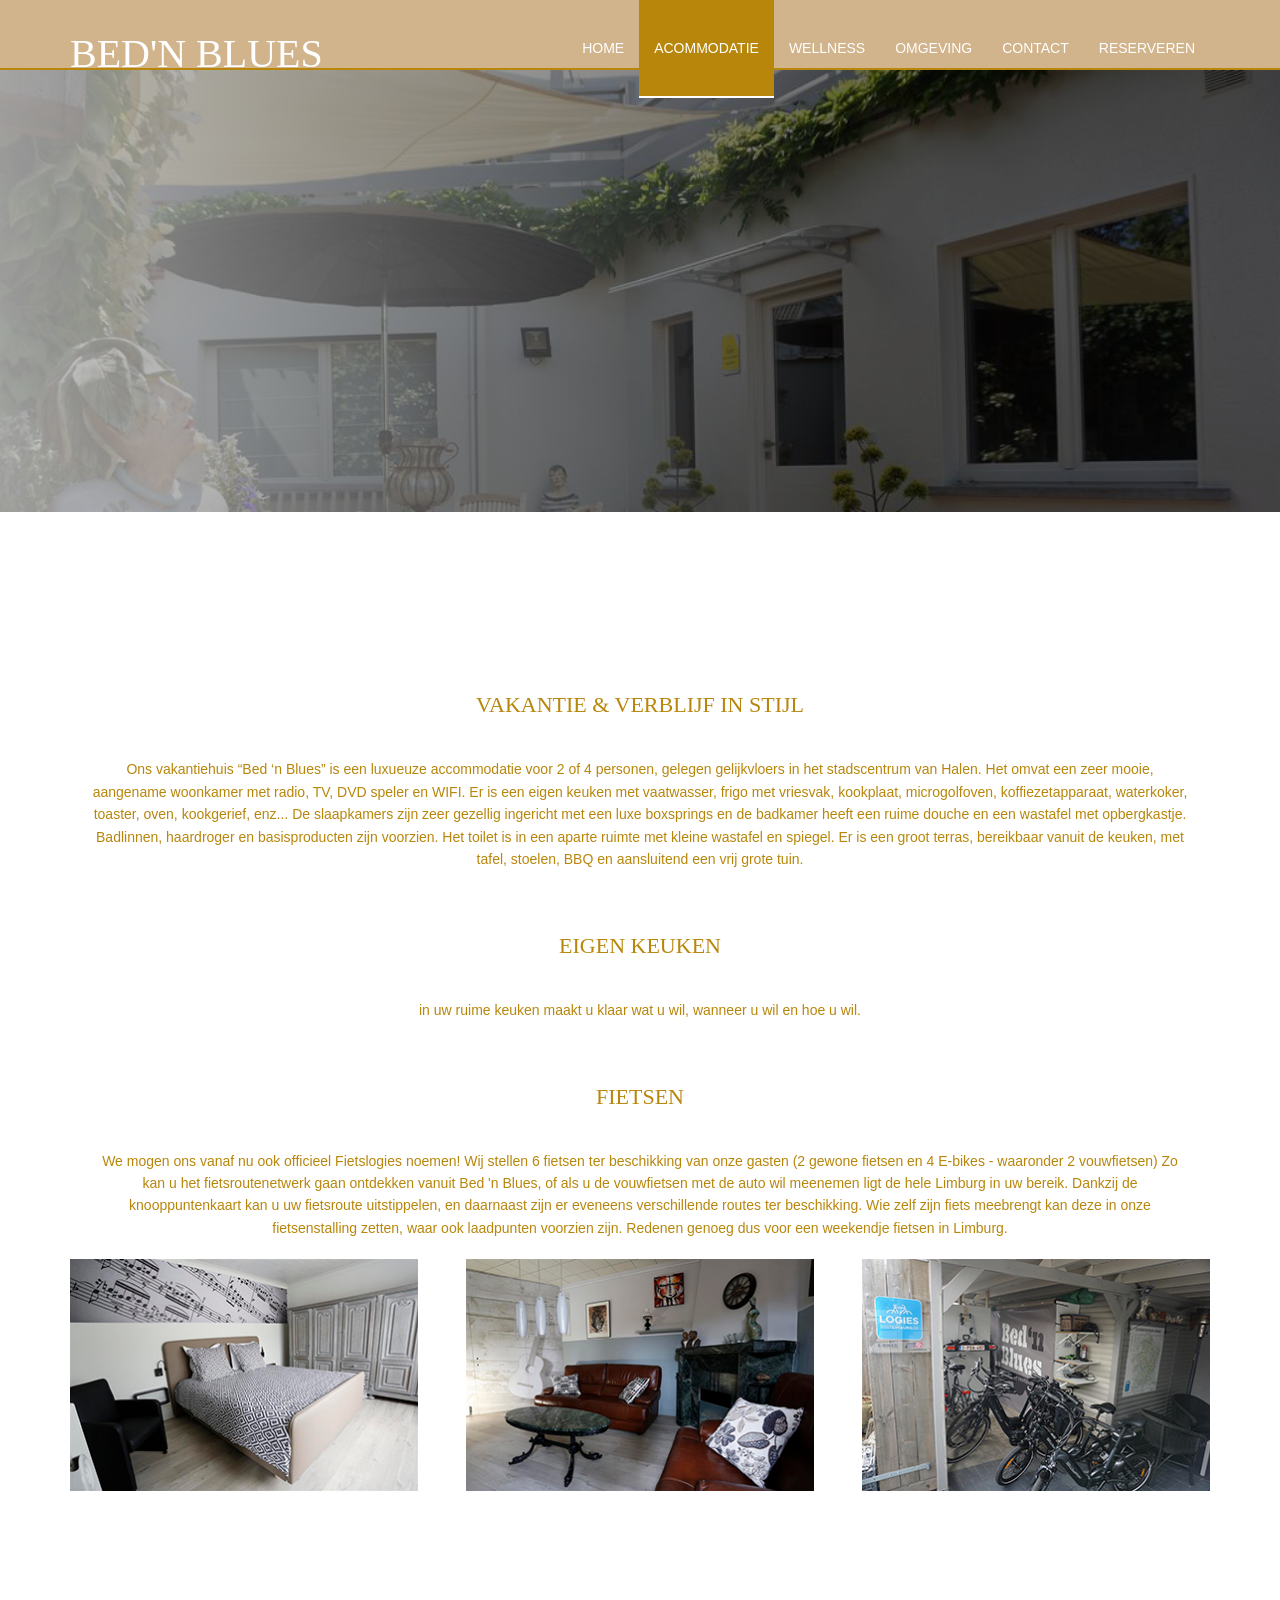
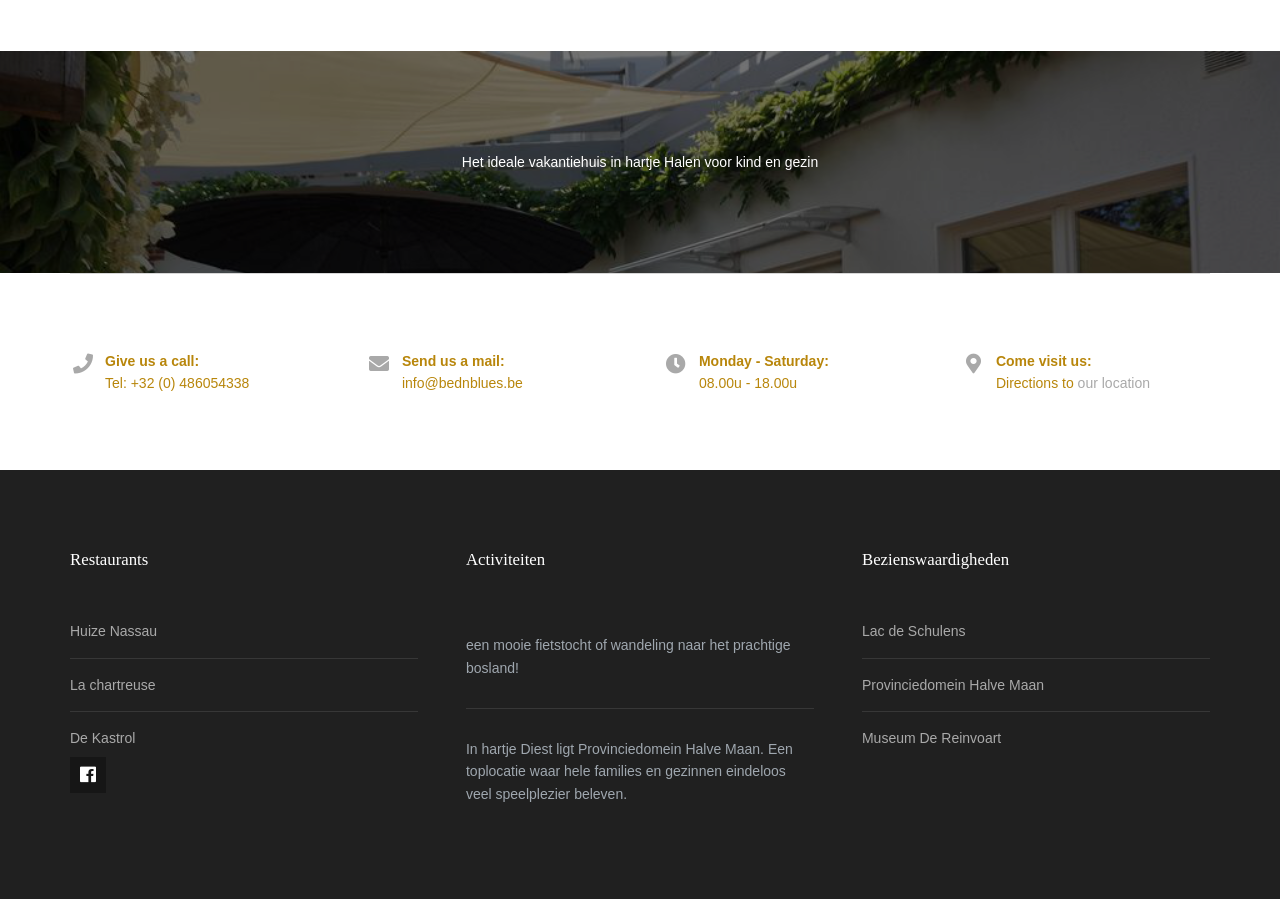
==== commit 79067150: "test site" ====
--- a/acommodatie.html
+++ b/acommodatie.html
@@ -11,6 +11,8 @@
 <!-- To declare your language - read more here: https://www.w3.org/International/questions/qa-html-language-declarations -->
 <head>
 <title>Bed'N Blues</title>
+<link rel="shortcut icon" type="image/x-icon" href="favicon.ico" />
+
 <meta charset="utf-8">
 <meta name="viewport" content="width=device-width, initial-scale=1.0, maximum-scale=1.0, user-scalable=no">
 <link href="layout/styles/layout.css" rel="stylesheet" type="text/css" media="all">
@@ -89,7 +91,7 @@
             met vaatwasser, frigo met vriesvak, kookplaat, microgolfoven, koffiezetapparaat, waterkoker, toaster, oven, kookgerief, enz... De slaapkamers zijn zeer gezellig ingericht met een luxe boxsprings en de badkamer heeft een ruime douche en een wastafel met opbergkastje. Badlinnen, haardroger en basisproducten zijn voorzien. Het toilet is in een aparte ruimte met kleine wastafel en spiegel. Er is een groot terras, bereikbaar vanuit de keuken, met tafel, stoelen, BBQ en aansluitend een vrij grote tuin.</p>
         <br>
         <h1 class="center">EIGEN KEUKEN</h1>
-            <p class="center">En uw ruime keuken maakt u klaar wat u wil, wanneer u wil en hoe u wil.</p>
+            <p class="center">in uw ruime keuken maakt u klaar wat u wil, wanneer u wil en hoe u wil.</p>
             <br>
             <h1 class="center">FIETSEN
             </h1>
--- a/layout/styles/layout.css
+++ b/layout/styles/layout.css
@@ -549,7 +549,9 @@
 
   .brownie {
     justify-content: center;
-    display: flex;
+   flex: auto;
+   text-align:left;
+   padding-left: 355px;
 }
 input {
 	width: 400px;
@@ -613,7 +615,9 @@
 	width: 60%;
 	margin: auto;
 	text-align: center;
-	padding: 20px;
+	padding: 15px;
     flex-direction: column;
-
-}
+    justify-content: center;
+    flex: auto;
+}
+
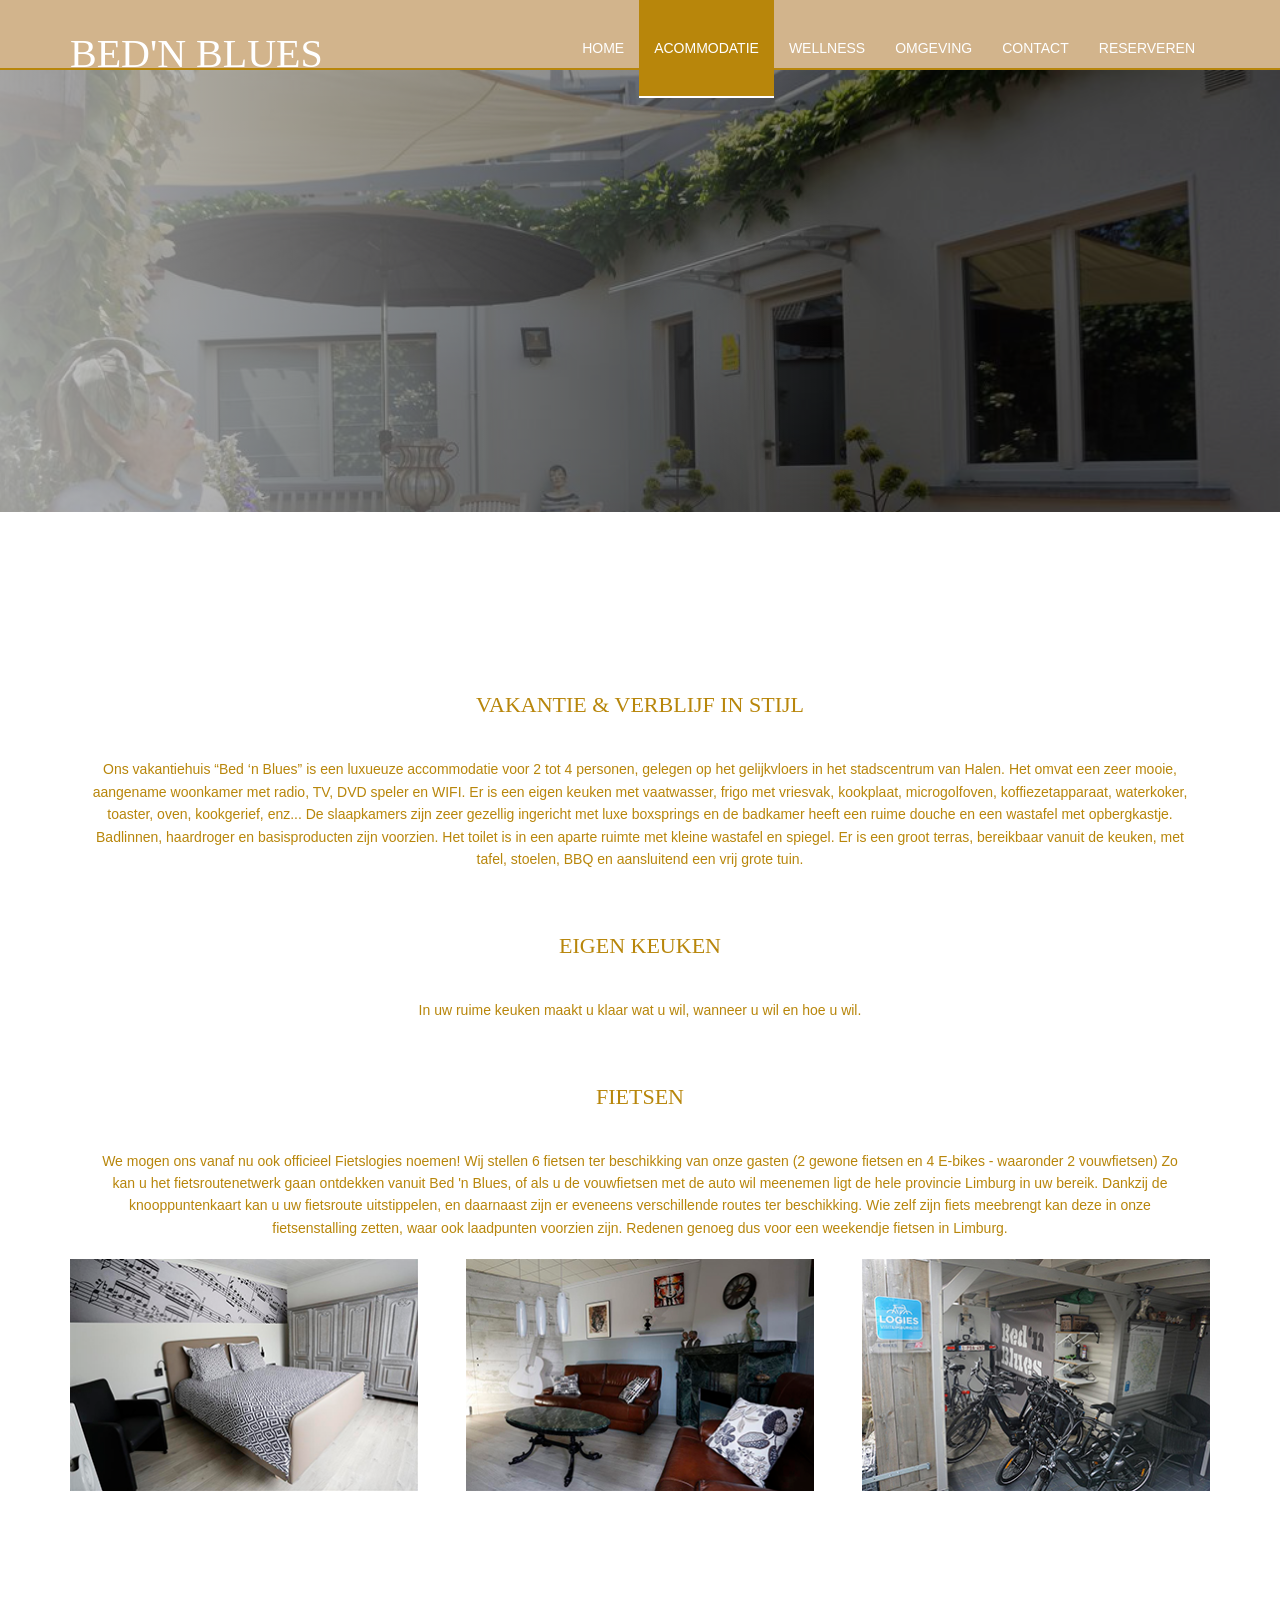
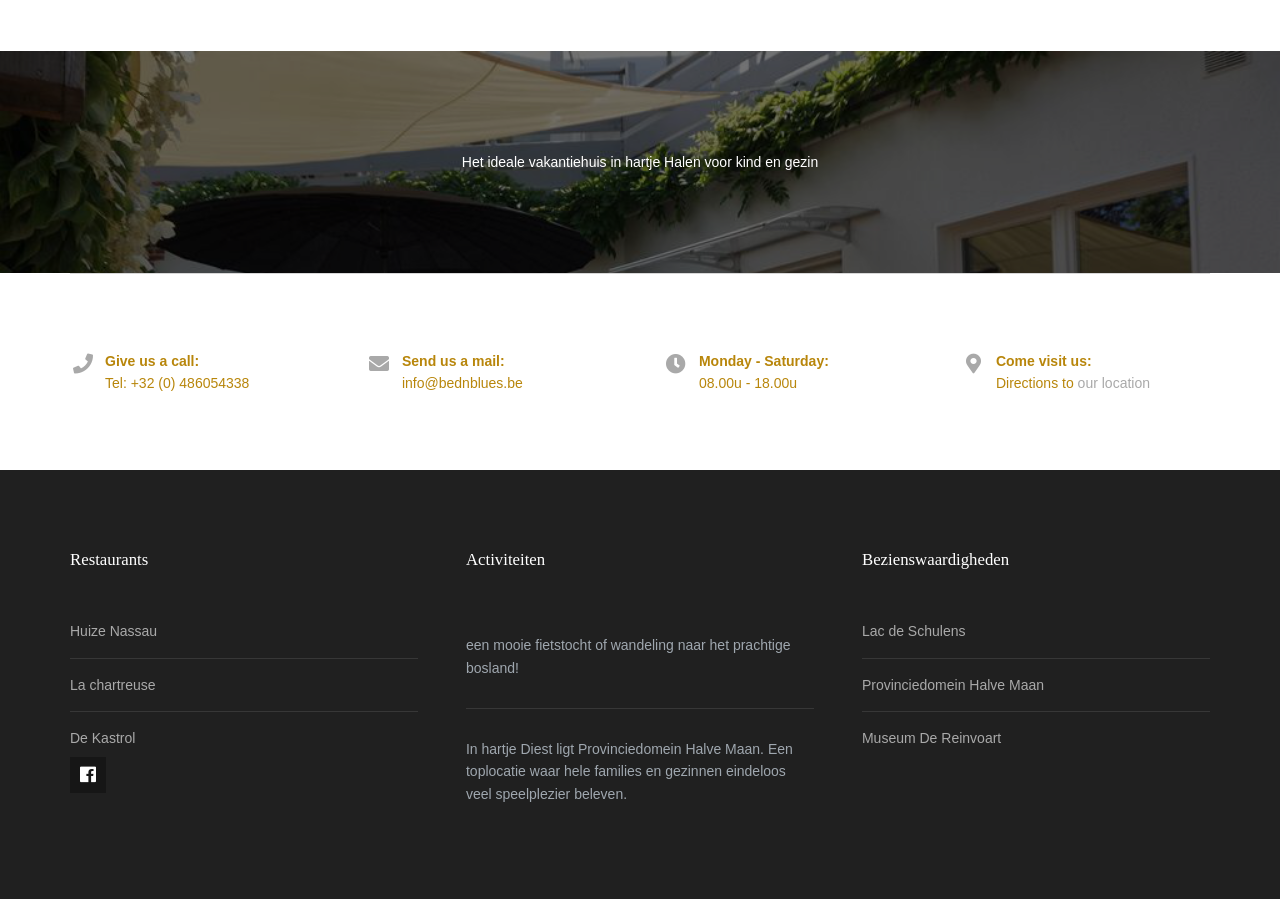
==== commit 3dba8ba7: "correctie schrijffouten" ====
--- a/acommodatie.html
+++ b/acommodatie.html
@@ -87,15 +87,15 @@
         </div>
         <h1 class="center">VAKANTIE & VERBLIJF IN STIJL</h1>
         <p class="center">
-            Ons vakantiehuis “Bed ‘n Blues” is een luxueuze accommodatie voor 2 of 4 personen, gelegen gelijkvloers in het stadscentrum van Halen. Het omvat een zeer mooie, aangename woonkamer met radio, TV, DVD speler en WIFI. Er is een eigen keuken
-            met vaatwasser, frigo met vriesvak, kookplaat, microgolfoven, koffiezetapparaat, waterkoker, toaster, oven, kookgerief, enz... De slaapkamers zijn zeer gezellig ingericht met een luxe boxsprings en de badkamer heeft een ruime douche en een wastafel met opbergkastje. Badlinnen, haardroger en basisproducten zijn voorzien. Het toilet is in een aparte ruimte met kleine wastafel en spiegel. Er is een groot terras, bereikbaar vanuit de keuken, met tafel, stoelen, BBQ en aansluitend een vrij grote tuin.</p>
+            Ons vakantiehuis “Bed ‘n Blues” is een luxueuze accommodatie voor 2 tot 4 personen, gelegen op het gelijkvloers in het stadscentrum van Halen. Het omvat een zeer mooie, aangename woonkamer met radio, TV, DVD speler en WIFI. Er is een eigen keuken
+            met vaatwasser, frigo met vriesvak, kookplaat, microgolfoven, koffiezetapparaat, waterkoker, toaster, oven, kookgerief, enz... De slaapkamers zijn zeer gezellig ingericht met luxe boxsprings en de badkamer heeft een ruime douche en een wastafel met opbergkastje. Badlinnen, haardroger en basisproducten zijn voorzien. Het toilet is in een aparte ruimte met kleine wastafel en spiegel. Er is een groot terras, bereikbaar vanuit de keuken, met tafel, stoelen, BBQ en aansluitend een vrij grote tuin.</p>
         <br>
         <h1 class="center">EIGEN KEUKEN</h1>
-            <p class="center">in uw ruime keuken maakt u klaar wat u wil, wanneer u wil en hoe u wil.</p>
+            <p class="center">In uw ruime keuken maakt u klaar wat u wil, wanneer u wil en hoe u wil.</p>
             <br>
             <h1 class="center">FIETSEN
             </h1>
-            <p class="center">We mogen ons vanaf nu ook officieel Fietslogies noemen! Wij stellen 6 fietsen ter beschikking van onze gasten (2 gewone fietsen en 4 E-bikes - waaronder 2 vouwfietsen) Zo kan u het fietsroutenetwerk gaan ontdekken vanuit Bed 'n Blues, of als u de vouwfietsen met de auto wil meenemen ligt de hele Limburg in uw bereik. Dankzij de knooppuntenkaart kan u uw fietsroute uitstippelen, en daarnaast zijn er eveneens verschillende routes ter beschikking. Wie zelf zijn fiets meebrengt kan deze in onze fietsenstalling zetten, waar ook laadpunten voorzien zijn. Redenen genoeg dus voor een weekendje fietsen in Limburg.</p>
+            <p class="center">We mogen ons vanaf nu ook officieel Fietslogies noemen! Wij stellen 6 fietsen ter beschikking van onze gasten (2 gewone fietsen en 4 E-bikes - waaronder 2 vouwfietsen) Zo kan u het fietsroutenetwerk gaan ontdekken vanuit Bed 'n Blues, of als u de vouwfietsen met de auto wil meenemen ligt de hele provincie Limburg in uw bereik. Dankzij de knooppuntenkaart kan u uw fietsroute uitstippelen, en daarnaast zijn er eveneens verschillende routes ter beschikking. Wie zelf zijn fiets meebrengt kan deze in onze fietsenstalling zetten, waar ook laadpunten voorzien zijn. Redenen genoeg dus voor een weekendje fietsen in Limburg.</p>
             <ul class="nospace group">
           <li class="one_third">
             <figure><a><img src="bedroom.jpg" alt=""></a>
--- a/layout/styles/layout.css
+++ b/layout/styles/layout.css
@@ -615,9 +615,14 @@
 	width: 60%;
 	margin: auto;
 	text-align: center;
-	padding: 15px;
+	padding: 10px;
     flex-direction: column;
     justify-content: center;
     flex: auto;
 }
-
+@media only screen and (max-width: 600px) {
+	.tuna{
+  text-align: left;
+  }
+  }
+  
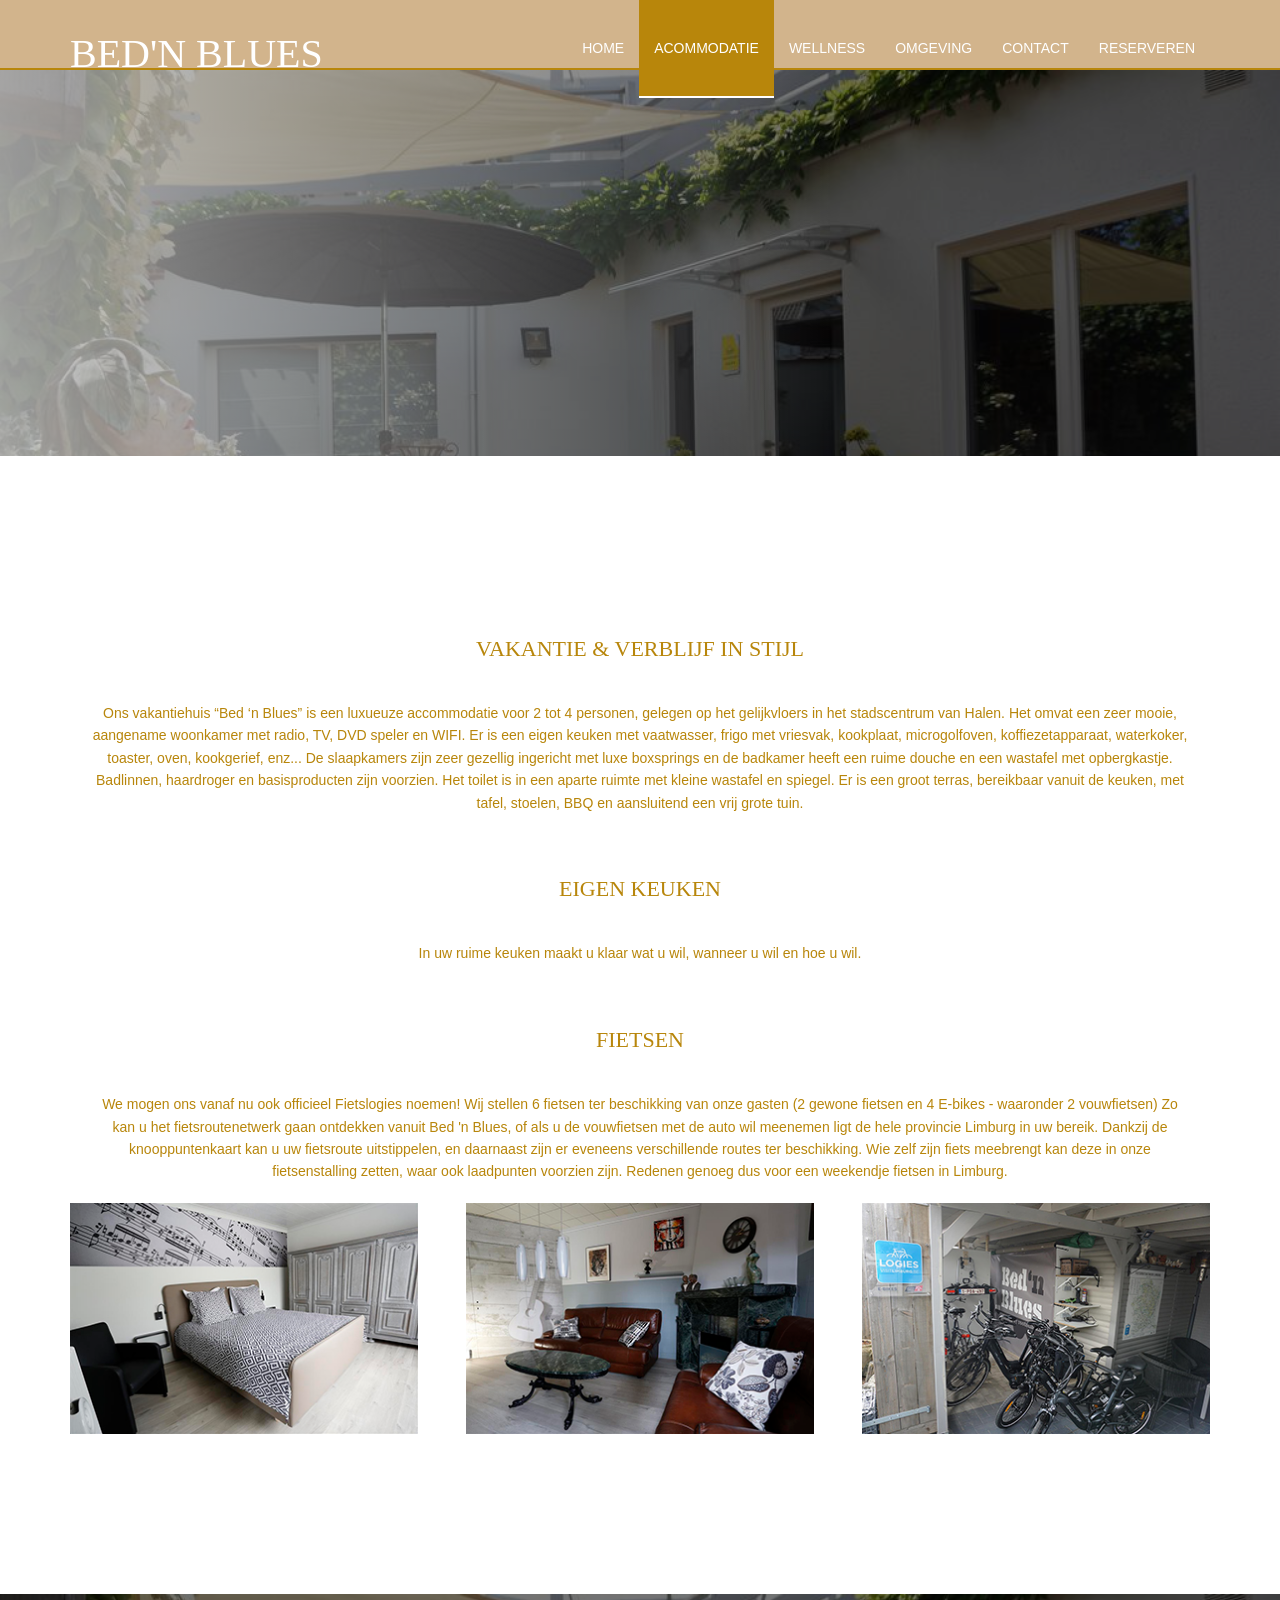
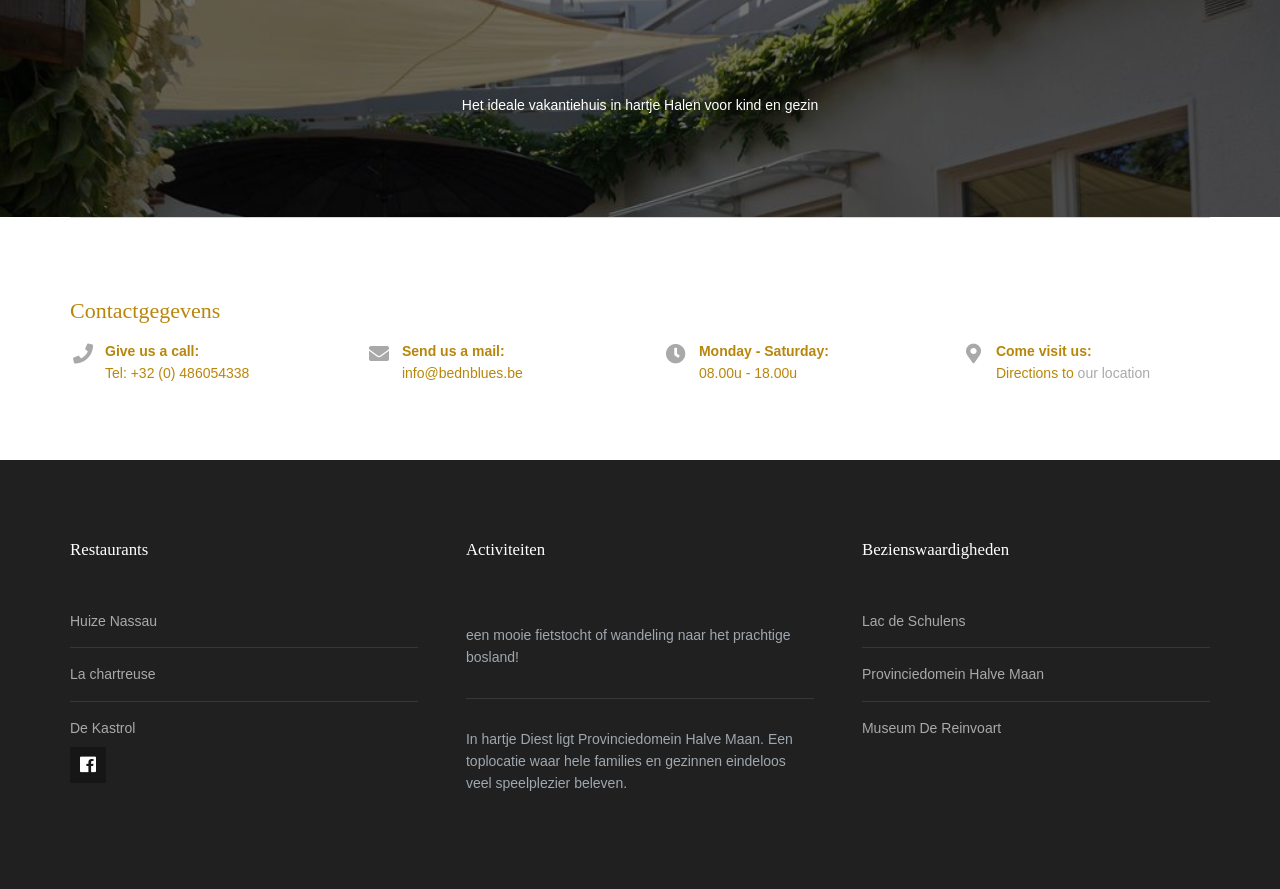
==== commit 8c13b9f1: "paginas gevalideerd" ====
--- a/acommodatie.html
+++ b/acommodatie.html
@@ -1,221 +1,215 @@
-<!DOCTYPE html>
-<!--
-Template Name: Trealop
-Author: <a href="https://www.os-templates.com/">OS Templates</a>
-Author URI: https://www.os-templates.com/
-Copyright: OS-Templates.com
-Licence: Free to use under our free template licence terms
-Licence URI: https://www.os-templates.com/template-terms
--->
-<html lang="">
-<!-- To declare your language - read more here: https://www.w3.org/International/questions/qa-html-language-declarations -->
-<head>
-<title>Bed'N Blues</title>
-<link rel="shortcut icon" type="image/x-icon" href="favicon.ico" />
-
-<meta charset="utf-8">
-<meta name="viewport" content="width=device-width, initial-scale=1.0, maximum-scale=1.0, user-scalable=no">
-<link href="layout/styles/layout.css" rel="stylesheet" type="text/css" media="all">
-</head>
-<body id="top">
-  
-  
-<div class="wrapper row1">
-  <header id="header" class="hoc clear">
-    <div id="logo" class="fl_left"> 
-      <!-- ################################################################################################ -->
-      <h1><a href="index.html">Bed'N Blues</a></h1>
-      <!-- ################################################################################################ -->
-    </div>
-    <nav id="mainav" class="fl_right"> 
-      <!-- ################################################################################################ -->
-      <ul class="clear">
-        <li><a href="index.html">Home</a></li>
-        <li class="active"><a  href="acommodatie.html">acommodatie</a>
-       
-        </li>
-        <li><a href="wellness.html">Wellness</a>
-         
-        </li>
-        <li><a href="omgeving.html">omgeving</a></li>
-        <li><a href="contact.html">contact</a></li>
-        <li><a href="reserveren.html">reserveren</a></li>
-       
-      </ul>
-      <!-- ################################################################################################ -->
-    </nav>
-  </header>
-</div>
-<!-- ################################################################################################ -->
-<!-- ################################################################################################ -->
-<!-- ################################################################################################ -->
-<div class="wrapper bgded overlay gradient" style="background-image:url('images/demo/backgrounds/01.png');">
-  <div id="pageintro" class="hoc clear"> 
-    <!-- ################################################################################################ -->
-    <article>
-      <p></p>
-      <h3 class="heading"></h3>
-      <footer>
-       
-      </footer>
-    </article>
-    <!-- ################################################################################################ -->
-  </div>
-</div>
-<div class="wrapper row3">
-
-
-</div>
-
-<!-- ################################################################################################ -->
-<!-- ################################################################################################ -->
-<!-- ################################################################################################ -->
-
-<!-- ################################################################################################ -->
-<!-- ################################################################################################ -->
-<!-- ################################################################################################ -->
-
-<!-- ################################################################################################ -->
-<!-- ################################################################################################ -->
-<!-- ################################################################################################ -->
-<div class="wrapper row3">
-    <!-- main body -->
-    <!-- ################################################################################################ -->
-    <section id="latest" class="hoc container clear"> 
-        <!-- ################################################################################################ -->
-        <div class="sectiontitle">
-        </div>
-        <h1 class="center">VAKANTIE & VERBLIJF IN STIJL</h1>
-        <p class="center">
-            Ons vakantiehuis “Bed ‘n Blues” is een luxueuze accommodatie voor 2 tot 4 personen, gelegen op het gelijkvloers in het stadscentrum van Halen. Het omvat een zeer mooie, aangename woonkamer met radio, TV, DVD speler en WIFI. Er is een eigen keuken
-            met vaatwasser, frigo met vriesvak, kookplaat, microgolfoven, koffiezetapparaat, waterkoker, toaster, oven, kookgerief, enz... De slaapkamers zijn zeer gezellig ingericht met luxe boxsprings en de badkamer heeft een ruime douche en een wastafel met opbergkastje. Badlinnen, haardroger en basisproducten zijn voorzien. Het toilet is in een aparte ruimte met kleine wastafel en spiegel. Er is een groot terras, bereikbaar vanuit de keuken, met tafel, stoelen, BBQ en aansluitend een vrij grote tuin.</p>
-        <br>
-        <h1 class="center">EIGEN KEUKEN</h1>
-            <p class="center">In uw ruime keuken maakt u klaar wat u wil, wanneer u wil en hoe u wil.</p>
-            <br>
-            <h1 class="center">FIETSEN
-            </h1>
-            <p class="center">We mogen ons vanaf nu ook officieel Fietslogies noemen! Wij stellen 6 fietsen ter beschikking van onze gasten (2 gewone fietsen en 4 E-bikes - waaronder 2 vouwfietsen) Zo kan u het fietsroutenetwerk gaan ontdekken vanuit Bed 'n Blues, of als u de vouwfietsen met de auto wil meenemen ligt de hele provincie Limburg in uw bereik. Dankzij de knooppuntenkaart kan u uw fietsroute uitstippelen, en daarnaast zijn er eveneens verschillende routes ter beschikking. Wie zelf zijn fiets meebrengt kan deze in onze fietsenstalling zetten, waar ook laadpunten voorzien zijn. Redenen genoeg dus voor een weekendje fietsen in Limburg.</p>
-            <ul class="nospace group">
-          <li class="one_third">
-            <figure><a><img src="bedroom.jpg" alt=""></a>
-            </figure>
-          </li>
-          <li class="one_third">
-            <figure><a><img src="livingroom.jpg" alt=""></a>
-            </figure>
-          </li>
-          <li class="one_third">
-            <figure><a><img src="fietsen.jpg" alt=""></a>
-            </figure>
-          </li>
-        </ul>
-        
-
-    
-    <!-- ################################################################################################ -->
-    <!-- / main body -->
-    <div class="clear"></div>
-  </main>
-</div>
-<!-- ################################################################################################ -->
-<!-- ################################################################################################ -->
-<!-- ################################################################################################ -->
-<div class="wrapper row2">
-    
-    
-    </div>
-<!-- ################################################################################################ -->
-<!-- ################################################################################################ -->
-<!-- ################################################################################################ -->
-<div class="wrapper bgded overlay" style="background-image:url('images/demo/backgrounds/01.png');">
-    <div class="hoc container testimonial clear"> 
-      <!-- ################################################################################################ -->
-     
-      <p class="center">Het ideale vakantiehuis in hartje Halen voor kind en gezin</p>
-      <!-- ################################################################################################ -->
-    </div>
-</div>
-<!-- ################################################################################################ -->
-<!-- ################################################################################################ -->
-<!-- ################################################################################################ -->
-<div class="wrapper row3">
-  <section id="cta" class="hoc container clear"> 
-    <!-- ################################################################################################ -->
-    <ul class="nospace clear">
-        <li class="one_quarter first">
-          <div class="block clear"><a href="#"><i class="fas fa-phone"></i></a> <span><strong>Give us a call:</strong> Tel: +32 (0) 486054338</span></div>
-        </li>
-        <li class="one_quarter">
-          <div class="block clear"><a href="#"><i class="fas fa-envelope"></i></a> <span><strong>Send us a mail:</strong> info@bednblues.be</span></div>
-        </li>
-        <li class="one_quarter">
-          <div class="block clear"><a href="#"><i class="fas fa-clock"></i></a> <span><strong> Monday - Saturday:</strong> 08.00u - 18.00u</span></div>
-        </li>
-        <li class="one_quarter">
-          <div class="block clear"><a href="#"><i class="fas fa-map-marker-alt"></i></a> <span><strong>Come visit us:</strong> Directions to <a href="contact.html">our location</a></span></div>
-        </li>
-      </ul>
-    <!-- ################################################################################################ -->
-  </section>
-</div>
-<!-- ################################################################################################ -->
-<!-- ################################################################################################ -->
-<!-- ################################################################################################ -->
-<div class="wrapper row4">
-    <footer id="footer" class="hoc clear"> 
-      <!-- ################################################################################################ -->
-      <div class="one_third first">
-        <h6 class="heading">Restaurants</h6>
-        <ul class="nospace linklist">
-          <li><a href="https://www.huizenassau.com/">Huize Nassau</a></a></li>
-          <li><a href="https://www.restaurant-la-chartreuse.be/">La chartreuse</a></a></li>
-          <li><a href="https://dekastrol.be/">De Kastrol</a></a></li>
-        </ul>
-  
-        <ul class="faico clear">
-          <li><a class="faicon-facebook" href="https://www.facebook.com/bednblues"><i class="fab fa-facebook"></i></a></li>
-       
-        </ul>
-      </div>
-      <div class="one_third">
-        <h6 class="heading">Activiteiten</h6>
-        <ul class="nospace linklist">
-          <li>
-            <article>
-              <p>een mooie fietstocht of wandeling naar het prachtige bosland!</p>
-            </article>
-          </li>
-          <li>
-            <article>
-              <p>In hartje Diest ligt Provinciedomein Halve Maan. Een toplocatie waar hele families en gezinnen eindeloos veel speelplezier beleven.</a></p>
-            </article>
-          </li>
-        </ul>
-      </div>
-      <div class="one_third">
-        <h6 class="heading">Bezienswaardigheden</h6>
-        <ul class="nospace linklist">
-          <li><a href="lac-de-shulens.html">Lac de Schulens</a></li>
-          <li><a href="provincie-domein.html">Provinciedomein Halve Maan</a></li>
-          <li><a href="museum.html">Museum De Reinvoart</a></li>
-        </ul>
-      </div>
-      
-      <!-- ################################################################################################ -->
-    </footer>
-  </div>
-  <!-- ################################################################################################ -->
-  <!-- ################################################################################################ -->
-  <!-- ################################################################################################ -->
-  
-  <!-- ################################################################################################ -->
-  <!-- ################################################################################################ -->
-  <!-- ################################################################################################ -->
-  <a id="backtotop" href="#top"><i class="fas fa-chevron-up"></i></a>
-  <!-- JAVASCRIPTS -->
-  <script src="layout/scripts/jquery.min.js"></script>
-  <script src="layout/scripts/jquery.backtotop.js"></script>
-  <script src="layout/scripts/jquery.mobilemenu.js"></script>
-  </body>
+<!DOCTYPE html>
+<!--
+Template Name: Trealop
+Author: <a href="https://www.os-templates.com/">OS Templates</a>
+Author URI: https://www.os-templates.com/
+Copyright: OS-Templates.com
+Licence: Free to use under our free template licence terms
+Licence URI: https://www.os-templates.com/template-terms
+-->
+<html lang="nl">
+<!-- To declare your language - read more here: https://www.w3.org/International/questions/qa-html-language-declarations -->
+<head>
+<title>Bed'N Blues</title>
+<link rel="shortcut icon" type="image/x-icon" href="favicon.ico" />
+
+<meta charset="utf-8">
+<meta name="viewport" content="width=device-width, initial-scale=1.0">
+<link href="layout/styles/layout.css" rel="stylesheet" type="text/css" media="all">
+</head>
+<body id="top">
+  
+  
+<div class="wrapper row1">
+  <header id="header" class="hoc clear">
+    <div id="logo" class="fl_left"> 
+      <!-- ################################################################################################ -->
+      <h1><a href="index.html">Bed'N Blues</a></h1>
+      <!-- ################################################################################################ -->
+    </div>
+    <nav id="mainav" class="fl_right"> 
+      <!-- ################################################################################################ -->
+      <ul class="clear">
+        <li><a href="index.html">Home</a></li>
+        <li class="active"><a  href="acommodatie.html">acommodatie</a>
+       
+        </li>
+        <li><a href="wellness.html">Wellness</a>
+         
+        </li>
+        <li><a href="omgeving.html">omgeving</a></li>
+        <li><a href="contact.html">contact</a></li>
+        <li><a href="reserveren.html">reserveren</a></li>
+       
+      </ul>
+      <!-- ################################################################################################ -->
+    </nav>
+  </header>
+</div>
+<!-- ################################################################################################ -->
+<!-- ################################################################################################ -->
+<!-- ################################################################################################ -->
+<div class="wrapper bgded overlay gradient" style="background-image:url('images/demo/backgrounds/01.png');">
+  <div id="pageintro" class="hoc clear"> 
+    <!-- ################################################################################################ -->
+    <!-- ################################################################################################ -->
+  </div>
+</div>
+<div class="wrapper row3">
+
+
+</div>
+
+<!-- ################################################################################################ -->
+<!-- ################################################################################################ -->
+<!-- ################################################################################################ -->
+
+<!-- ################################################################################################ -->
+<!-- ################################################################################################ -->
+<!-- ################################################################################################ -->
+
+<!-- ################################################################################################ -->
+<!-- ################################################################################################ -->
+<!-- ################################################################################################ -->
+<div class="wrapper row3">
+    <!-- main body -->
+    <!-- ################################################################################################ -->
+    <section id="latest" class="hoc container clear"> 
+        <!-- ################################################################################################ -->
+        <div class="sectiontitle">
+        </div>
+        <h2 class="center">VAKANTIE & VERBLIJF IN STIJL</h2>
+        <p class="center">
+            Ons vakantiehuis “Bed ‘n Blues” is een luxueuze accommodatie voor 2 tot 4 personen, gelegen op het gelijkvloers in het stadscentrum van Halen. Het omvat een zeer mooie, aangename woonkamer met radio, TV, DVD speler en WIFI. Er is een eigen keuken
+            met vaatwasser, frigo met vriesvak, kookplaat, microgolfoven, koffiezetapparaat, waterkoker, toaster, oven, kookgerief, enz... De slaapkamers zijn zeer gezellig ingericht met luxe boxsprings en de badkamer heeft een ruime douche en een wastafel met opbergkastje. Badlinnen, haardroger en basisproducten zijn voorzien. Het toilet is in een aparte ruimte met kleine wastafel en spiegel. Er is een groot terras, bereikbaar vanuit de keuken, met tafel, stoelen, BBQ en aansluitend een vrij grote tuin.</p>
+        <br>
+        <h2 class="center">EIGEN KEUKEN</h2>
+            <p class="center">In uw ruime keuken maakt u klaar wat u wil, wanneer u wil en hoe u wil.</p>
+            <br>
+            <h2 class="center">FIETSEN
+            </h2>
+            <p class="center">We mogen ons vanaf nu ook officieel Fietslogies noemen! Wij stellen 6 fietsen ter beschikking van onze gasten (2 gewone fietsen en 4 E-bikes - waaronder 2 vouwfietsen) Zo kan u het fietsroutenetwerk gaan ontdekken vanuit Bed 'n Blues, of als u de vouwfietsen met de auto wil meenemen ligt de hele provincie Limburg in uw bereik. Dankzij de knooppuntenkaart kan u uw fietsroute uitstippelen, en daarnaast zijn er eveneens verschillende routes ter beschikking. Wie zelf zijn fiets meebrengt kan deze in onze fietsenstalling zetten, waar ook laadpunten voorzien zijn. Redenen genoeg dus voor een weekendje fietsen in Limburg.</p>
+            <ul class="nospace group">
+          <li class="one_third">
+            <figure><a><img src="bedroom.jpg" alt=""></a>
+            </figure>
+          </li>
+          <li class="one_third">
+            <figure><a><img src="livingroom.jpg" alt=""></a>
+            </figure>
+          </li>
+          <li class="one_third">
+            <figure><a><img src="fietsen.jpg" alt=""></a>
+            </figure>
+          </li>
+        </ul>
+        </section>
+
+    
+    <!-- ################################################################################################ -->
+    <!-- / main body -->
+    <div class="clear"></div>
+</div>
+<!-- ################################################################################################ -->
+<!-- ################################################################################################ -->
+<!-- ################################################################################################ -->
+<div class="wrapper row2">
+    
+    
+    </div>
+<!-- ################################################################################################ -->
+<!-- ################################################################################################ -->
+<!-- ################################################################################################ -->
+<div class="wrapper bgded overlay" style="background-image:url('images/demo/backgrounds/01.png');">
+    <div class="hoc container testimonial clear"> 
+      <!-- ################################################################################################ -->
+     
+      <p class="center">Het ideale vakantiehuis in hartje Halen voor kind en gezin</p>
+      <!-- ################################################################################################ -->
+    </div>
+</div>
+<!-- ################################################################################################ -->
+<!-- ################################################################################################ -->
+<!-- ################################################################################################ -->
+<div class="wrapper row3">
+  <section id="cta" class="hoc container clear"> 
+    <!-- ################################################################################################ -->
+    <h2>Contactgegevens</h2>
+	  <ul class="nospace clear">
+        <li class="one_quarter first">
+          <div class="block clear"><a href="#"><i class="fas fa-phone"></i></a> <span><strong>Give us a call:</strong> Tel: +32 (0) 486054338</span></div>
+        </li>
+        <li class="one_quarter">
+          <div class="block clear"><a href="#"><i class="fas fa-envelope"></i></a> <span><strong>Send us a mail:</strong> info@bednblues.be</span></div>
+        </li>
+        <li class="one_quarter">
+          <div class="block clear"><a href="#"><i class="fas fa-clock"></i></a> <span><strong> Monday - Saturday:</strong> 08.00u - 18.00u</span></div>
+        </li>
+        <li class="one_quarter">
+          <div class="block clear"><a href="#"><i class="fas fa-map-marker-alt"></i></a> <span><strong>Come visit us:</strong> Directions to <a href="contact.html">our location</a></span></div>
+        </li>
+      </ul>
+    <!-- ################################################################################################ -->
+  </section>
+</div>
+<!-- ################################################################################################ -->
+<!-- ################################################################################################ -->
+<!-- ################################################################################################ -->
+<div class="wrapper row4">
+    <footer id="footer" class="hoc clear"> 
+      <!-- ################################################################################################ -->
+      <div class="one_third first">
+        <h6 class="heading">Restaurants</h6>
+        <ul class="nospace linklist">
+          <li><a href="https://www.huizenassau.com/">Huize Nassau</a></li>
+          <li><a href="https://www.restaurant-la-chartreuse.be/">La chartreuse</a></li>
+          <li><a href="https://dekastrol.be/">De Kastrol</a></li>
+        </ul>
+  
+        <ul class="faico clear">
+          <li><a class="faicon-facebook" href="https://www.facebook.com/bednblues"><i class="fab fa-facebook"></i></a></li>
+       
+        </ul>
+      </div>
+      <div class="one_third">
+        <article>
+		<h6 class="heading">Activiteiten</h6>
+        <ul class="nospace linklist">
+          <li>
+            
+				
+              <p>een mooie fietstocht of wandeling naar het prachtige bosland!</p>
+          </li>
+          <li>
+              <p>In hartje Diest ligt Provinciedomein Halve Maan. Een toplocatie waar hele families en gezinnen eindeloos veel speelplezier beleven.</p>
+            
+          </li>
+        </ul>
+			</article>
+      </div>
+      <div class="one_third">
+        <h6 class="heading">Bezienswaardigheden</h6>
+        <ul class="nospace linklist">
+          <li><a href="lac-de-shulens.html">Lac de Schulens</a></li>
+          <li><a href="provincie-domein.html">Provinciedomein Halve Maan</a></li>
+          <li><a href="museum.html">Museum De Reinvoart</a></li>
+        </ul>
+      </div>
+      
+      <!-- ################################################################################################ -->
+    </footer>
+  </div>
+  <!-- ################################################################################################ -->
+  <!-- ################################################################################################ -->
+  <!-- ################################################################################################ -->
+  
+  <!-- ################################################################################################ -->
+  <!-- ################################################################################################ -->
+  <!-- ################################################################################################ -->
+  <a id="backtotop" href="#top"><i class="fas fa-chevron-up"></i></a>
+  <!-- JAVASCRIPTS -->
+  <script src="layout/scripts/jquery.min.js"></script>
+  <script src="layout/scripts/jquery.backtotop.js"></script>
+  <script src="layout/scripts/jquery.mobilemenu.js"></script>
+  </body>
   </html>
